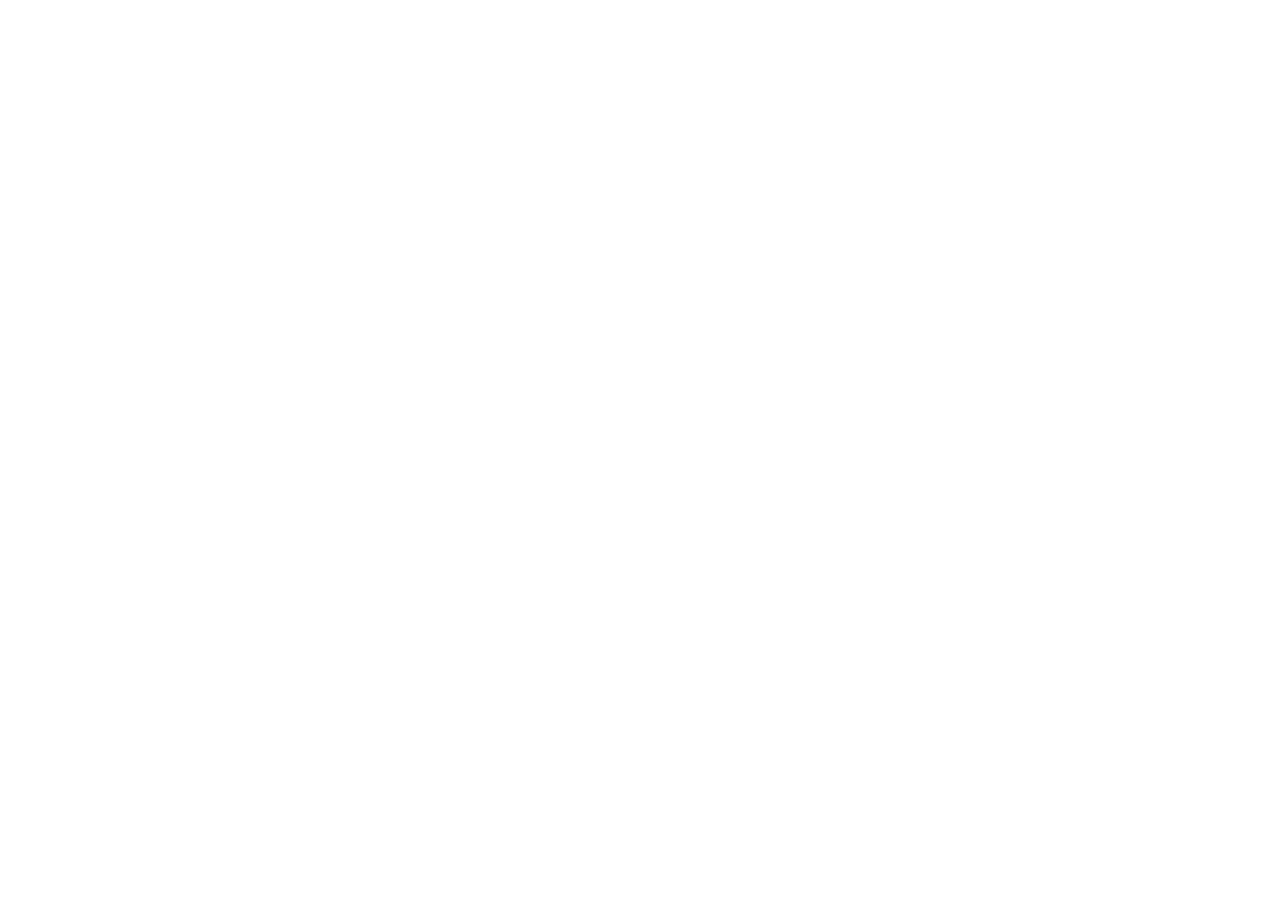
==== portfolio.html @ 737e8eab "Create portfolio.html" ====
<!DOCTYPE html>
<html lang="ru">
  <head>
    <meta charset="UTF-8" />
    <meta http-equiv="X-UA-Compatible" content="IE=edge" />
    <meta name="viewport" content="width=device-width, initial-scale=1.0" />
    <title>Document</title>
  </head>
  <body></body>
</html>
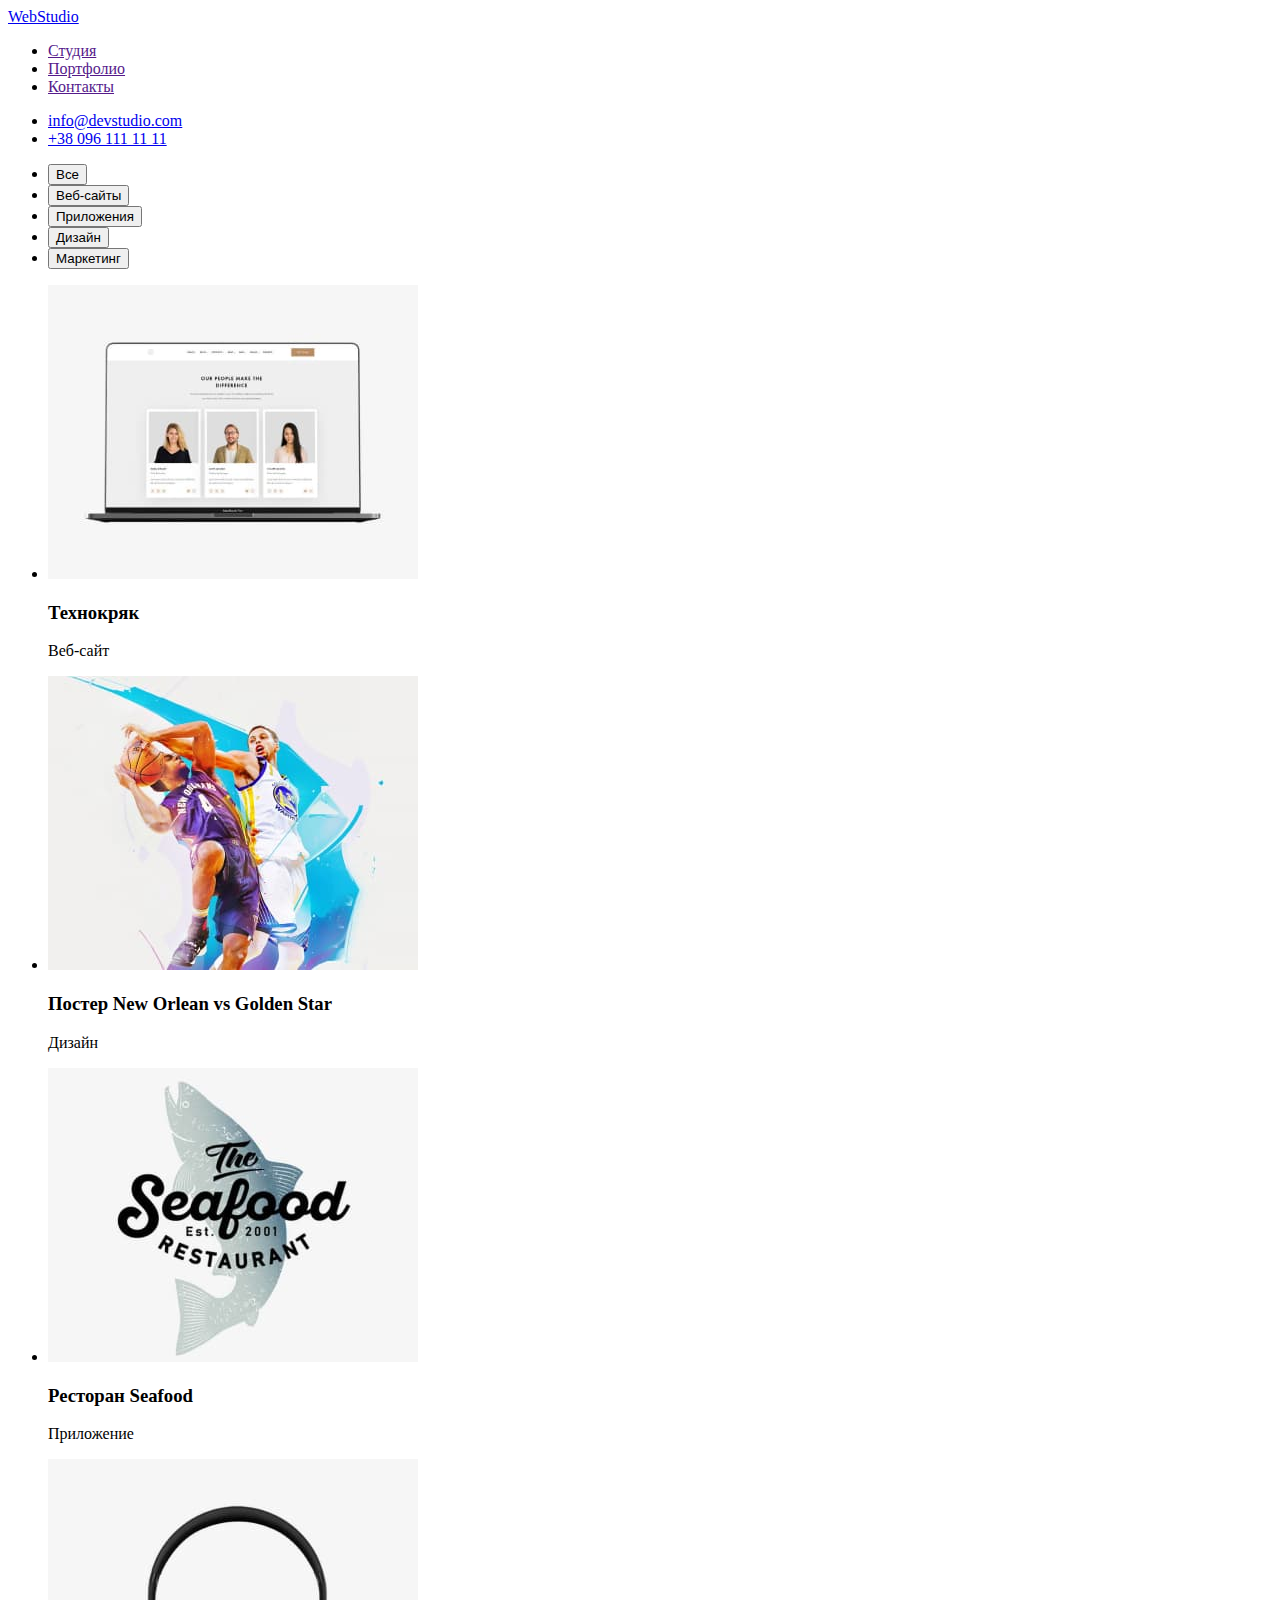
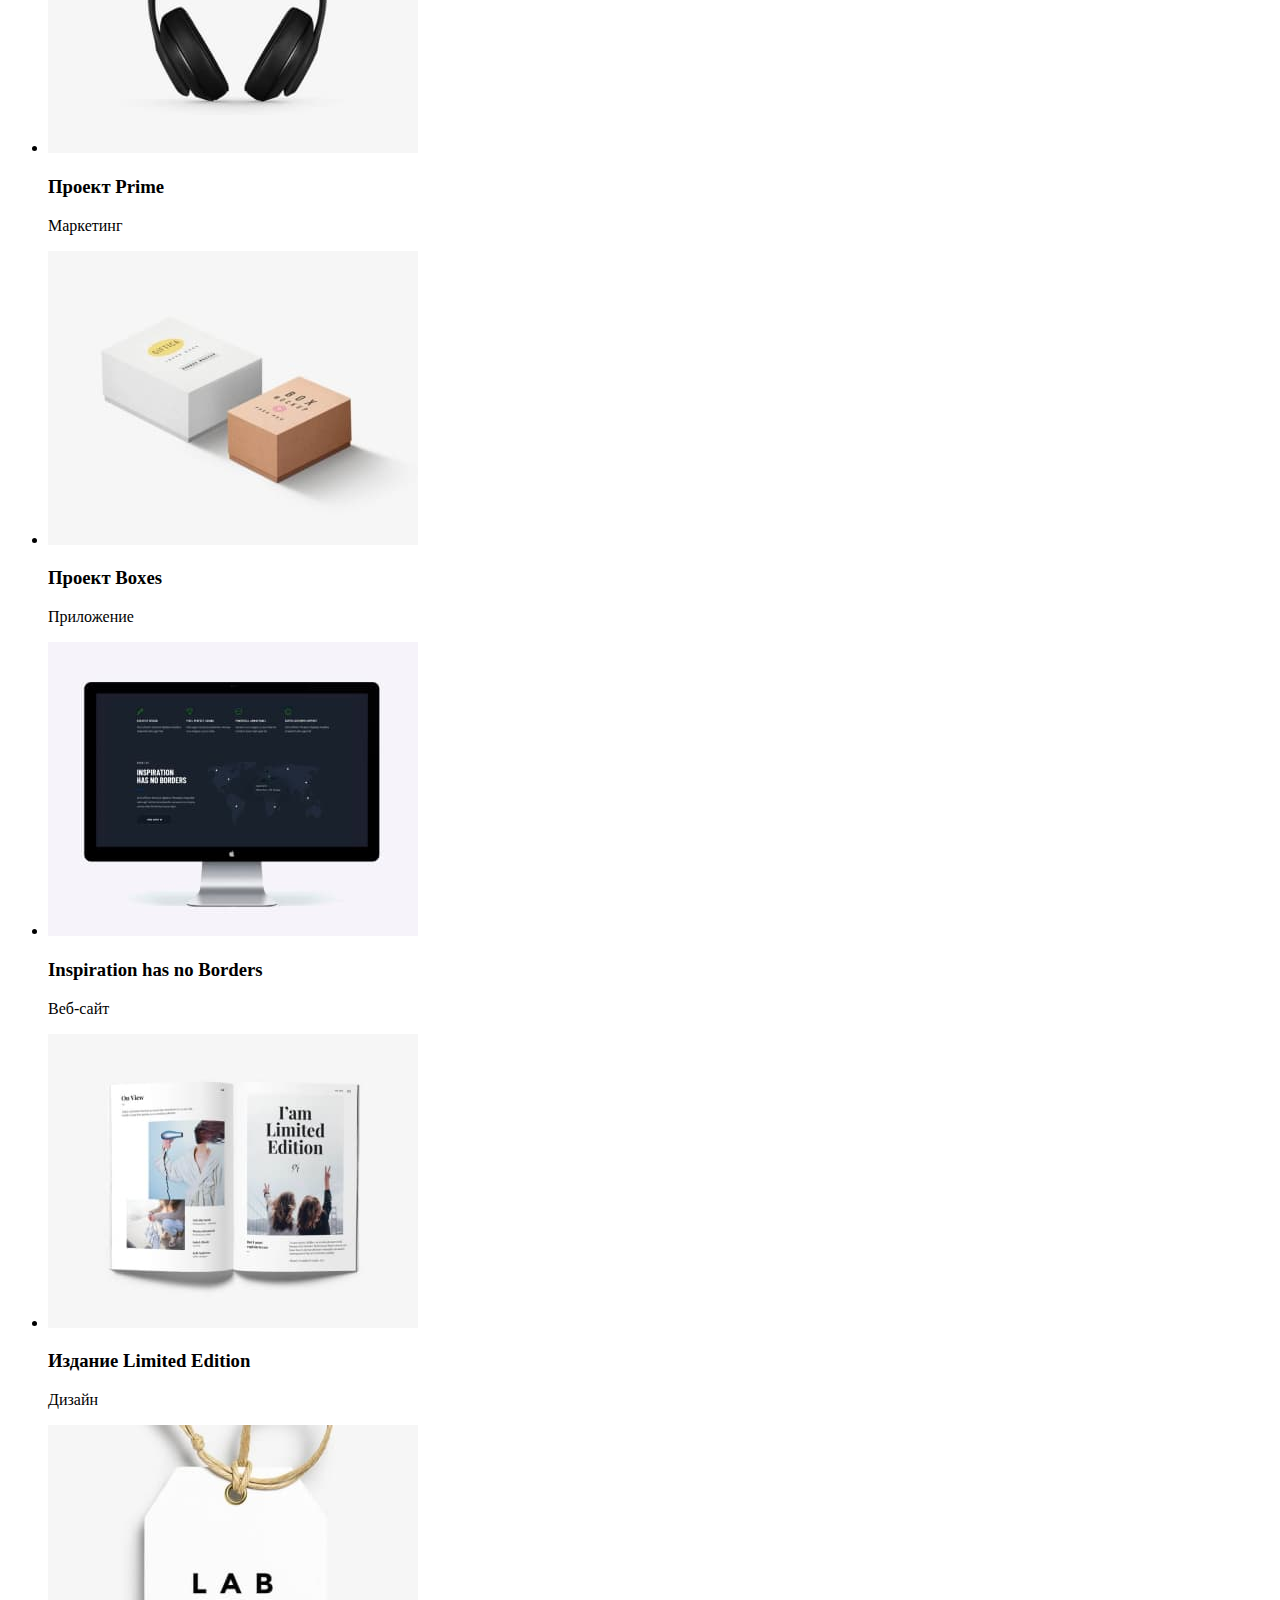
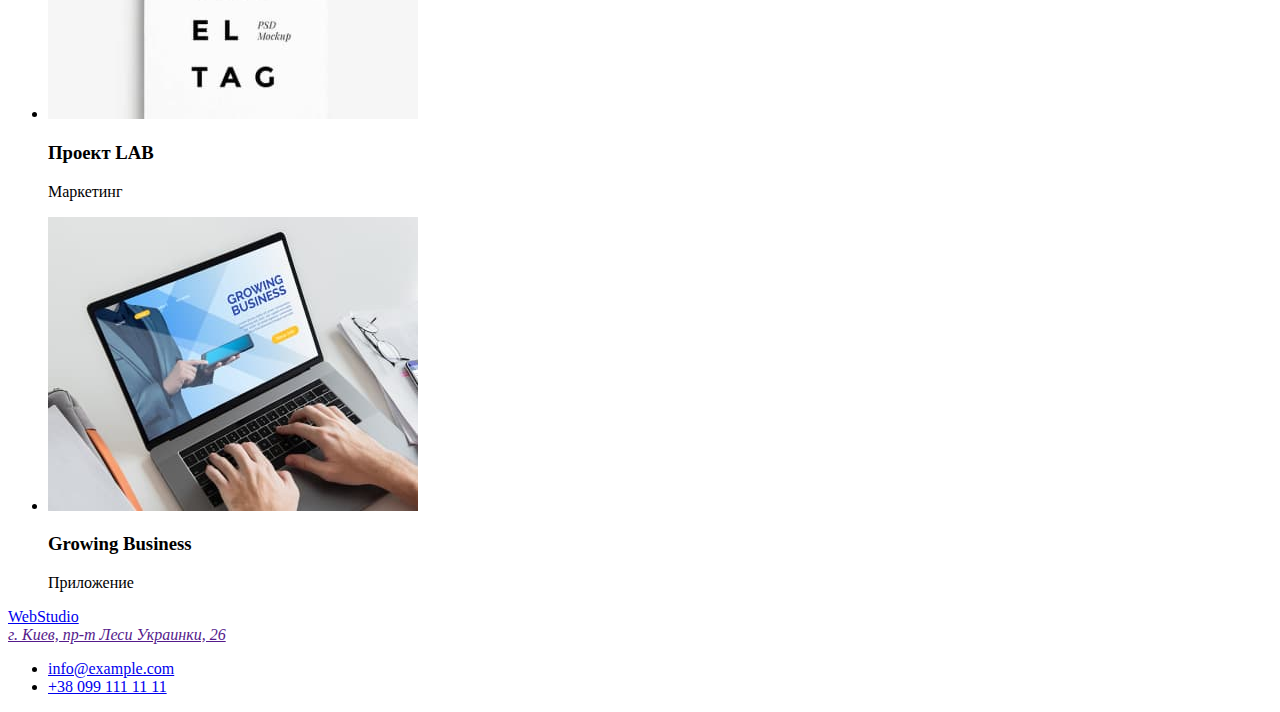
==== commit 799ef583: "full html portfolio" ====
--- a/portfolio.html
+++ b/portfolio.html
@@ -5,6 +5,150 @@
     <meta http-equiv="X-UA-Compatible" content="IE=edge" />
     <meta name="viewport" content="width=device-width, initial-scale=1.0" />
     <title>Document</title>
+    <link rel="stylesheet" href="./css/styles.css" />
   </head>
-  <body></body>
+  <body>
+    <header>
+      <nav>
+        <a href="/index.html"> WebStudio </a>
+        <ul>
+          <li><a href="">Студия</a></li>
+          <li><a href="">Портфолио</a></li>
+          <li><a href="">Контакты</a></li>
+        </ul>
+      </nav>
+      <ul>
+        <li><a href="mailto:info@devstudio.com">info@devstudio.com</a></li>
+        <li><a href="tel:+380961111111">+38 096 111 11 11</a></li>
+      </ul>
+    </header>
+    <main>
+      <h1 hidden>коллекция наших работ</h1>
+      <section>
+        <h2 hidden>выбор изкаталога</h2>
+        <ul>
+          <li><button type="button">Все</button></li>
+          <li><button type="button">Веб-сайты</button></li>
+          <li><button type="button">Приложения</button></li>
+          <li><button type="button">Дизайн</button></li>
+          <li><button type="button">Маркетинг</button></li>
+        </ul>
+      </section>
+      <section>
+        <h2 hidden>Портфолио</h2>
+        <ul>
+          <li>
+            <img
+              src="./images/technokriak.jpg"
+              alt="образец фото сотрудников"
+              width="370"
+              height="294"
+            />
+            <h3>Технокряк</h3>
+            <p>Веб-сайт</p>
+          </li>
+          <li>
+            <img
+              src="./images/poster.jpg"
+              alt="постер два баскетболиста"
+              width="370"
+              height="294"
+            />
+
+            <h3>Постер New Orlean vs Golden Star</h3>
+            <p>Дизайн</p>
+          </li>
+          <li>
+            <img
+              src="./images/restaurant.jpg"
+              alt="реклама ресторана"
+              width="370"
+              height="294"
+            />
+
+            <h3>Ресторан Seafood</h3>
+            <p>Приложение</p>
+          </li>
+          <li>
+            <img
+              src="./images/projectprime.jpg"
+              alt="наушики"
+              width="370"
+              height="294"
+            />
+            <h3>Проект Prime</h3>
+            <p>Маркетинг</p>
+          </li>
+          <li>
+            <img
+              src="./images/projectboxes.jpg"
+              alt="две коробки"
+              width="370"
+              height="294"
+            />
+
+            <h3>Проект Boxes</h3>
+            <p>Приложение</p>
+          </li>
+          <li>
+            <img
+              src="./images/inspiration.jpg"
+              alt="монитор с изображением"
+              width="370"
+              height="294"
+            />
+
+            <h3>Inspiration has no Borders</h3>
+            <p>Веб-сайт</p>
+          </li>
+          <li>
+            <img
+              src="./images/journal.jpg"
+              alt="открытый журнал"
+              width="370"
+              height="294"
+            />
+
+            <h3>Издание Limited Edition</h3>
+            <p>Дизайн</p>
+          </li>
+          <li>
+            <img
+              src="./images/projectlab.jpg"
+              alt="бирки бумажные"
+              width="370"
+              height="294"
+            />
+
+            <h3>Проект LAB</h3>
+            <p>Маркетинг</p>
+          </li>
+          <li>
+            <img
+              src="./images/growingbusiness.jpg"
+              alt="работа на лэптопе"
+              width="370"
+              height="294"
+            />
+            <h3>Growing Business</h3>
+            <p>Приложение</p>
+          </li>
+        </ul>
+      </section>
+    </main>
+    <footer>
+      <a href="/index.html">WebStudio</a>
+      <address>
+        <a href=""> г. Киев, пр-т Леси Украинки, 26</a>
+      </address>
+      <ul>
+        <li>
+          <a href="mailto:info@example.com">info@example.com</a>
+        </li>
+        <li>
+          <a href="tel:+380991111111">+38 099 111 11 11</a>
+        </li>
+      </ul>
+    </footer>
+  </body>
 </html>
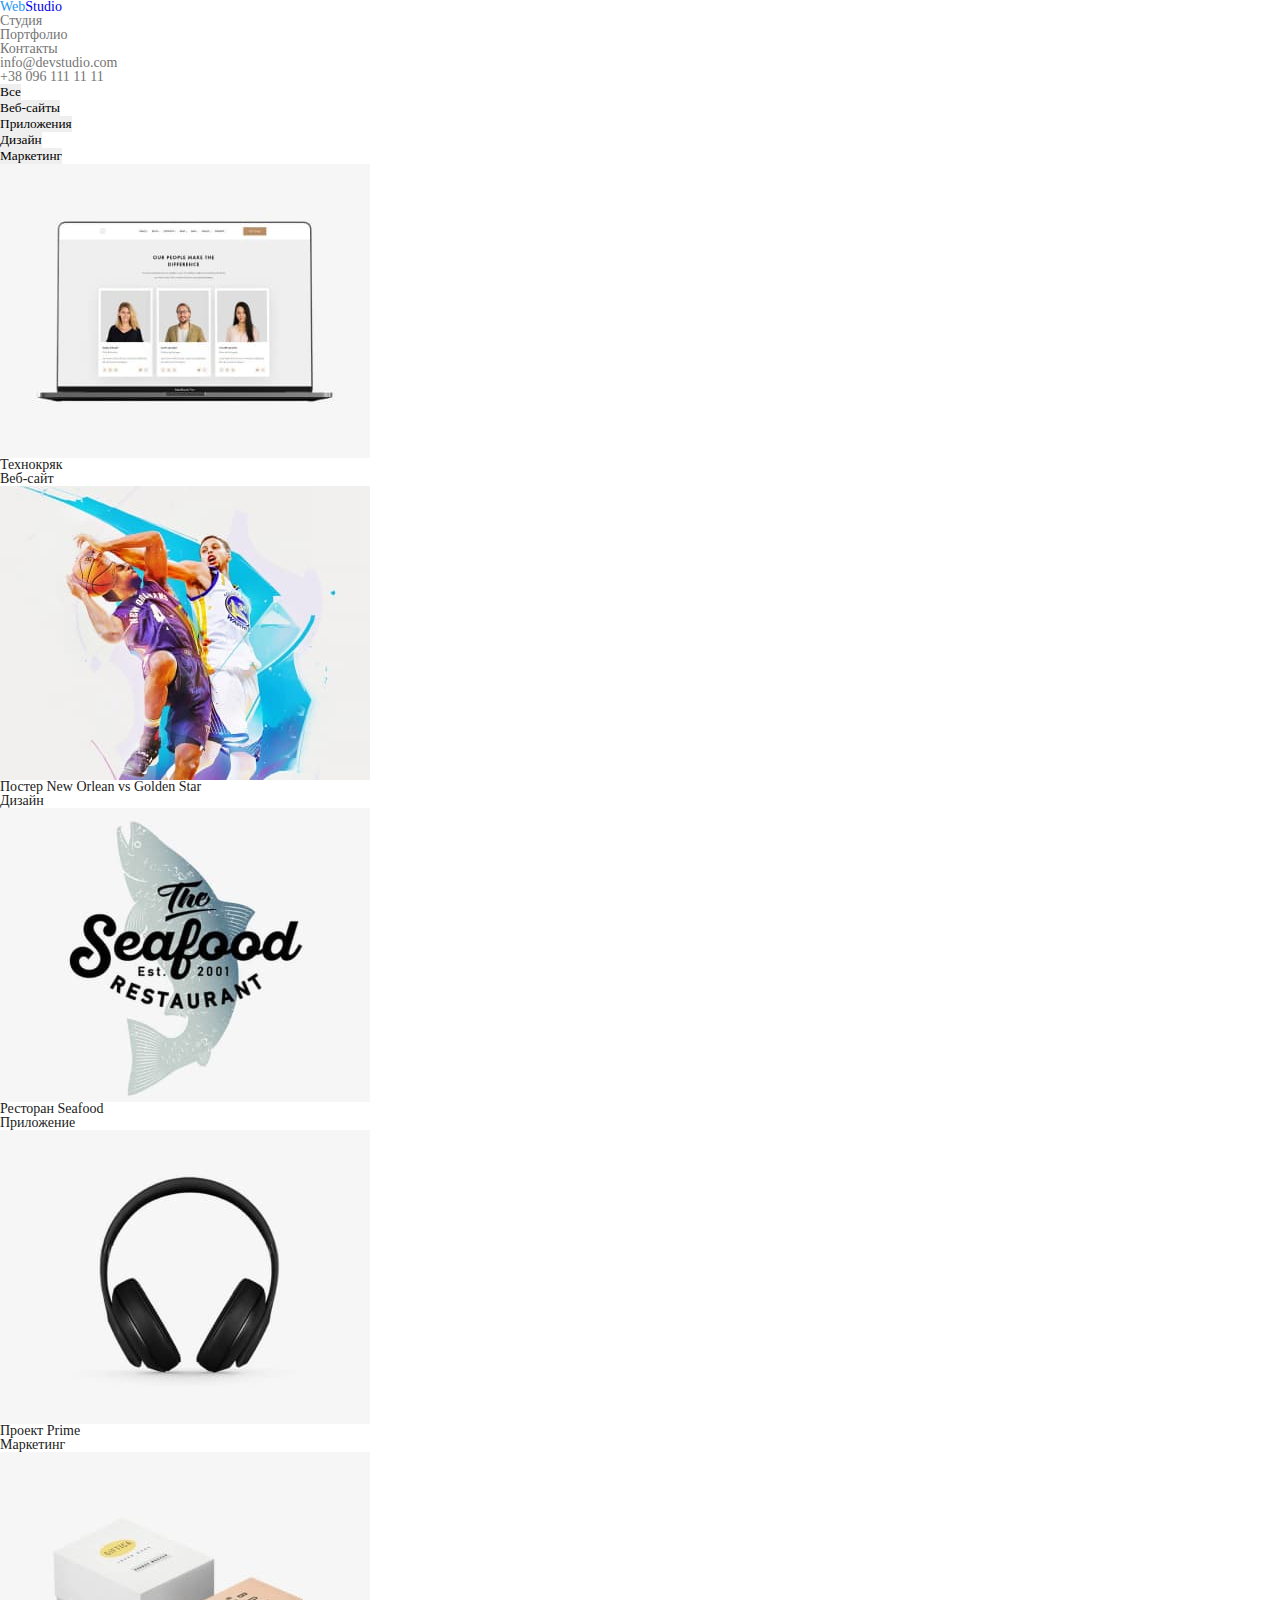
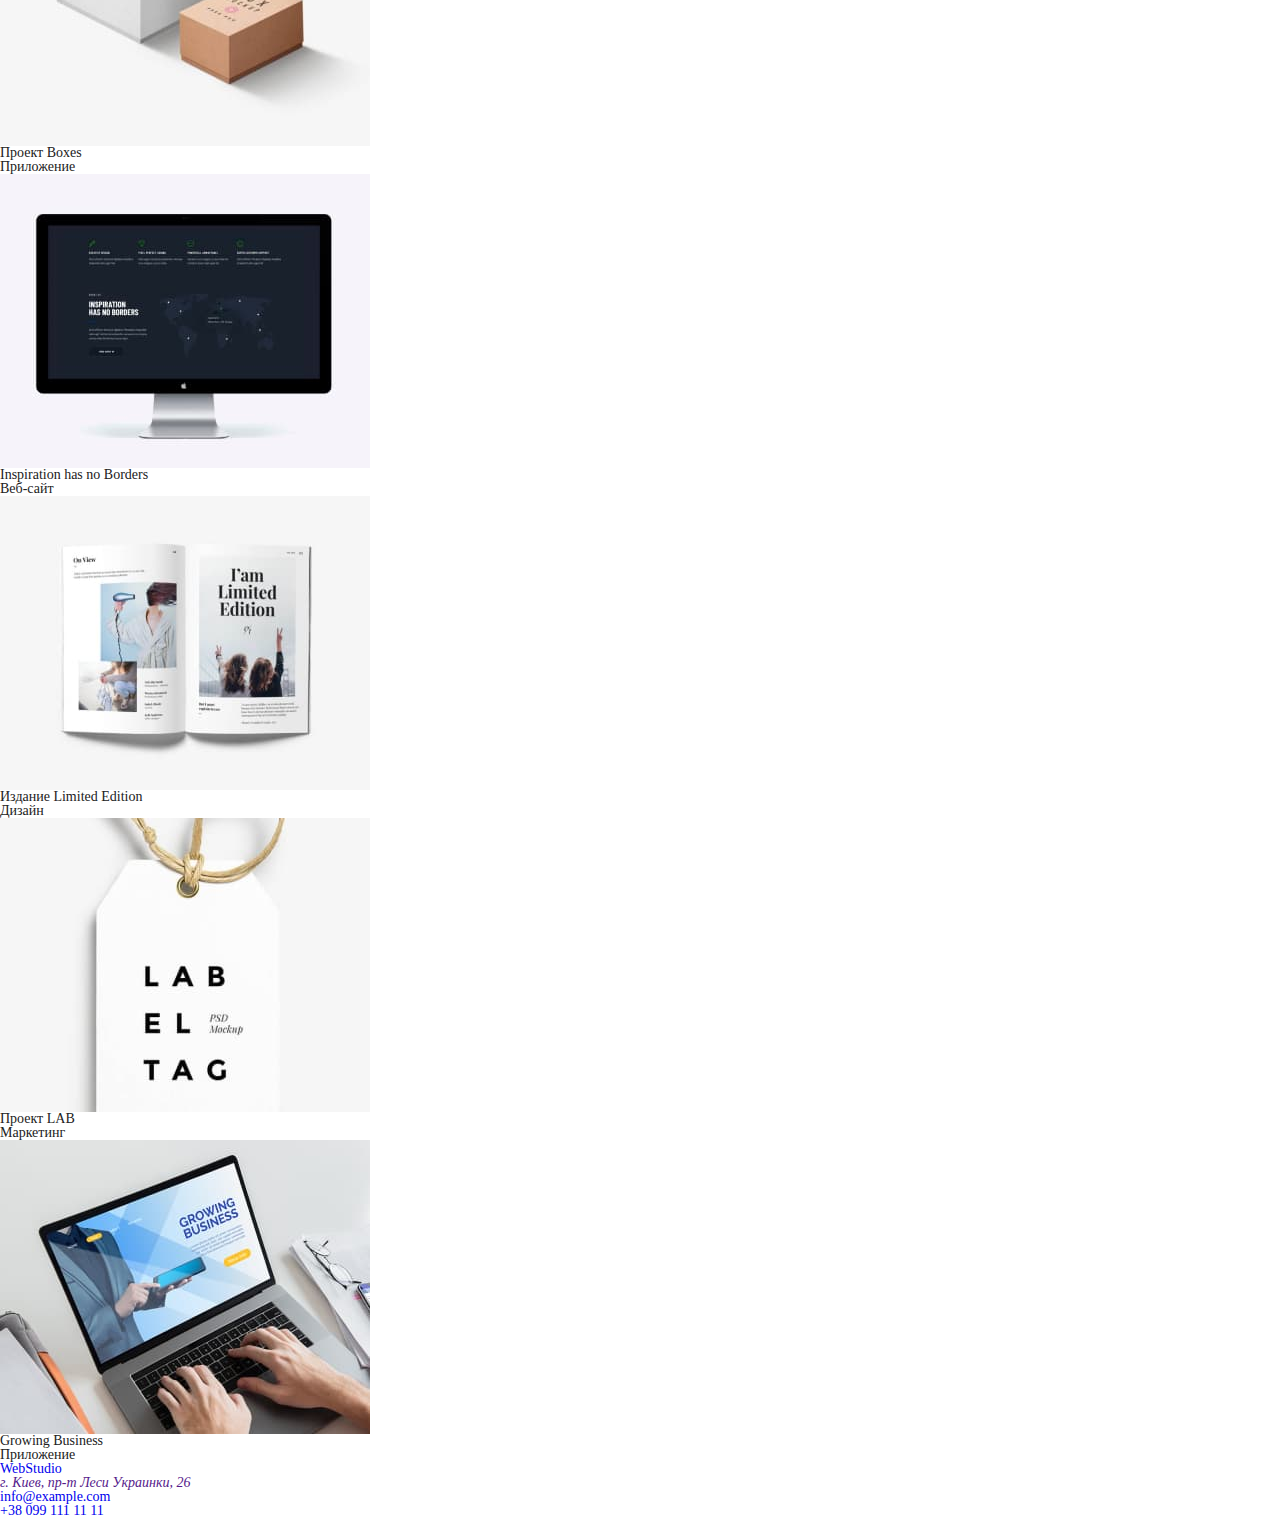
==== commit 1eff5b78: "start-css" ====
--- a/portfolio.html
+++ b/portfolio.html
@@ -10,32 +10,31 @@
   <body>
     <header>
       <nav>
-        <a href="/index.html"> WebStudio </a>
-        <ul>
-          <li><a href="">Студия</a></li>
-          <li><a href="">Портфолио</a></li>
-          <li><a href="">Контакты</a></li>
+        <a class="logo style" href="/index.html"
+          ><span class="logo-web">Web</span>Studio</a
+        >
+        <ul class="site-nav list">
+          <li><a class="link" href="./index.html">Студия</a></li>
+          <li><a class="link" href="">Портфолио</a></li>
+          <li><a class="link" href="">Контакты</a></li>
         </ul>
       </nav>
-      <ul>
-        <li><a href="mailto:info@devstudio.com">info@devstudio.com</a></li>
-        <li><a href="tel:+380961111111">+38 096 111 11 11</a></li>
+      <ul class="address list">
+        <li><a class="add-list" href="mailto:info@devstudio.com">info@devstudio.com</a></li>
+        <li><a class="add-list" href="tel:+380961111111">+38 096 111 11 11</a></li>
       </ul>
     </header>
     <main>
       <h1 hidden>коллекция наших работ</h1>
-      <section>
-        <h2 hidden>выбор изкаталога</h2>
-        <ul>
+      
+        <h2 hidden>Портфолио</h2>
+         <ul>
           <li><button type="button">Все</button></li>
           <li><button type="button">Веб-сайты</button></li>
           <li><button type="button">Приложения</button></li>
           <li><button type="button">Дизайн</button></li>
           <li><button type="button">Маркетинг</button></li>
         </ul>
-      </section>
-      <section>
-        <h2 hidden>Портфолио</h2>
         <ul>
           <li>
             <img
--- a/css/styles.css
+++ b/css/styles.css
@@ -0,0 +1,125 @@
+:root {
+  --primary-text-color: #212121;
+  --title-text-color: #212121;
+  --accent-color: #2196f3;
+  --paragraph-text-color: #757575;
+}
+* {
+  padding: 0;
+  margin: 0;
+  border: 0;
+}
+*,
+*::before,
+*::after {
+  -moz-box-sizing: border-box;
+  -webkit-box-sizing: border-box;
+}
+:focus,
+:active {
+  outline: none;
+}
+a:focus,
+a:active {
+  outline: none;
+}
+
+nav,
+footer,
+headeraside {
+  display: block;
+}
+html,
+body {
+  height: 100%;
+  width: 100%;
+  font-size: 100%;
+  line-height: 1;
+  font-size: 14px;
+  -ms-text-size-adjust: 100%;
+  -moz-text-size-adjust: 100%;
+  -webkit-text-size-adjust: 100%;
+}
+input,
+button,
+textarea {
+  font-family: inherit;
+}
+input::-ms-clear {
+  display: none;
+}
+button {
+  cursor: pointer;
+}
+button::-moz-focus-inner {
+  pad: 0;
+  border: 0;
+}
+a,
+a:visited {
+  text-decoration: none;
+}
+a:hover {
+  text-decoration: none;
+}
+ul li {
+  list-style: none;
+}
+img {
+  vertical-align: top;
+}
+h1,
+h2,
+h3,
+h4,
+h5,
+h6 {
+  font-size: inherit;
+  font-weight: 400;
+}
+body {
+  background-color: #ffffff;
+  color: #212121;
+}
+.list {
+  list-style: none;
+}
+/*як скинути налаштування посилань за замовчуванням?*/
+.logo style {
+  font-style: none;
+}
+/*осн колір фону #FFFFFF;*/
+/*вторинний колір фону #F5F4FA;*/
+/* осн колір тексту #212121; 
+*/
+/* колір фокус #2196F3;*/
+/*хіро заголовок  #FFFFFF;
+*/
+/*заголовки секцій  #212121;
+*/
+/* абзаци текст #757575;
+ */
+
+.logo .logo-web {
+  color: var(--accent-color);
+}
+.site-nav .link {
+  color: var(--paragraph-text-color);
+}
+.address .add-list {
+  color: var(--paragraph-text-color);
+}
+.site-nav .link:hover,
+.site-nav .link:focus {
+  color: var(--accent-color);
+}
+.address .add-list:hover,
+.address .add-list:focus {
+  color: var(--accent-color);
+}
+.section-title {
+  color: var(--primary-text-color);
+}
+.btn {
+  color: var(--accent-color);
+}
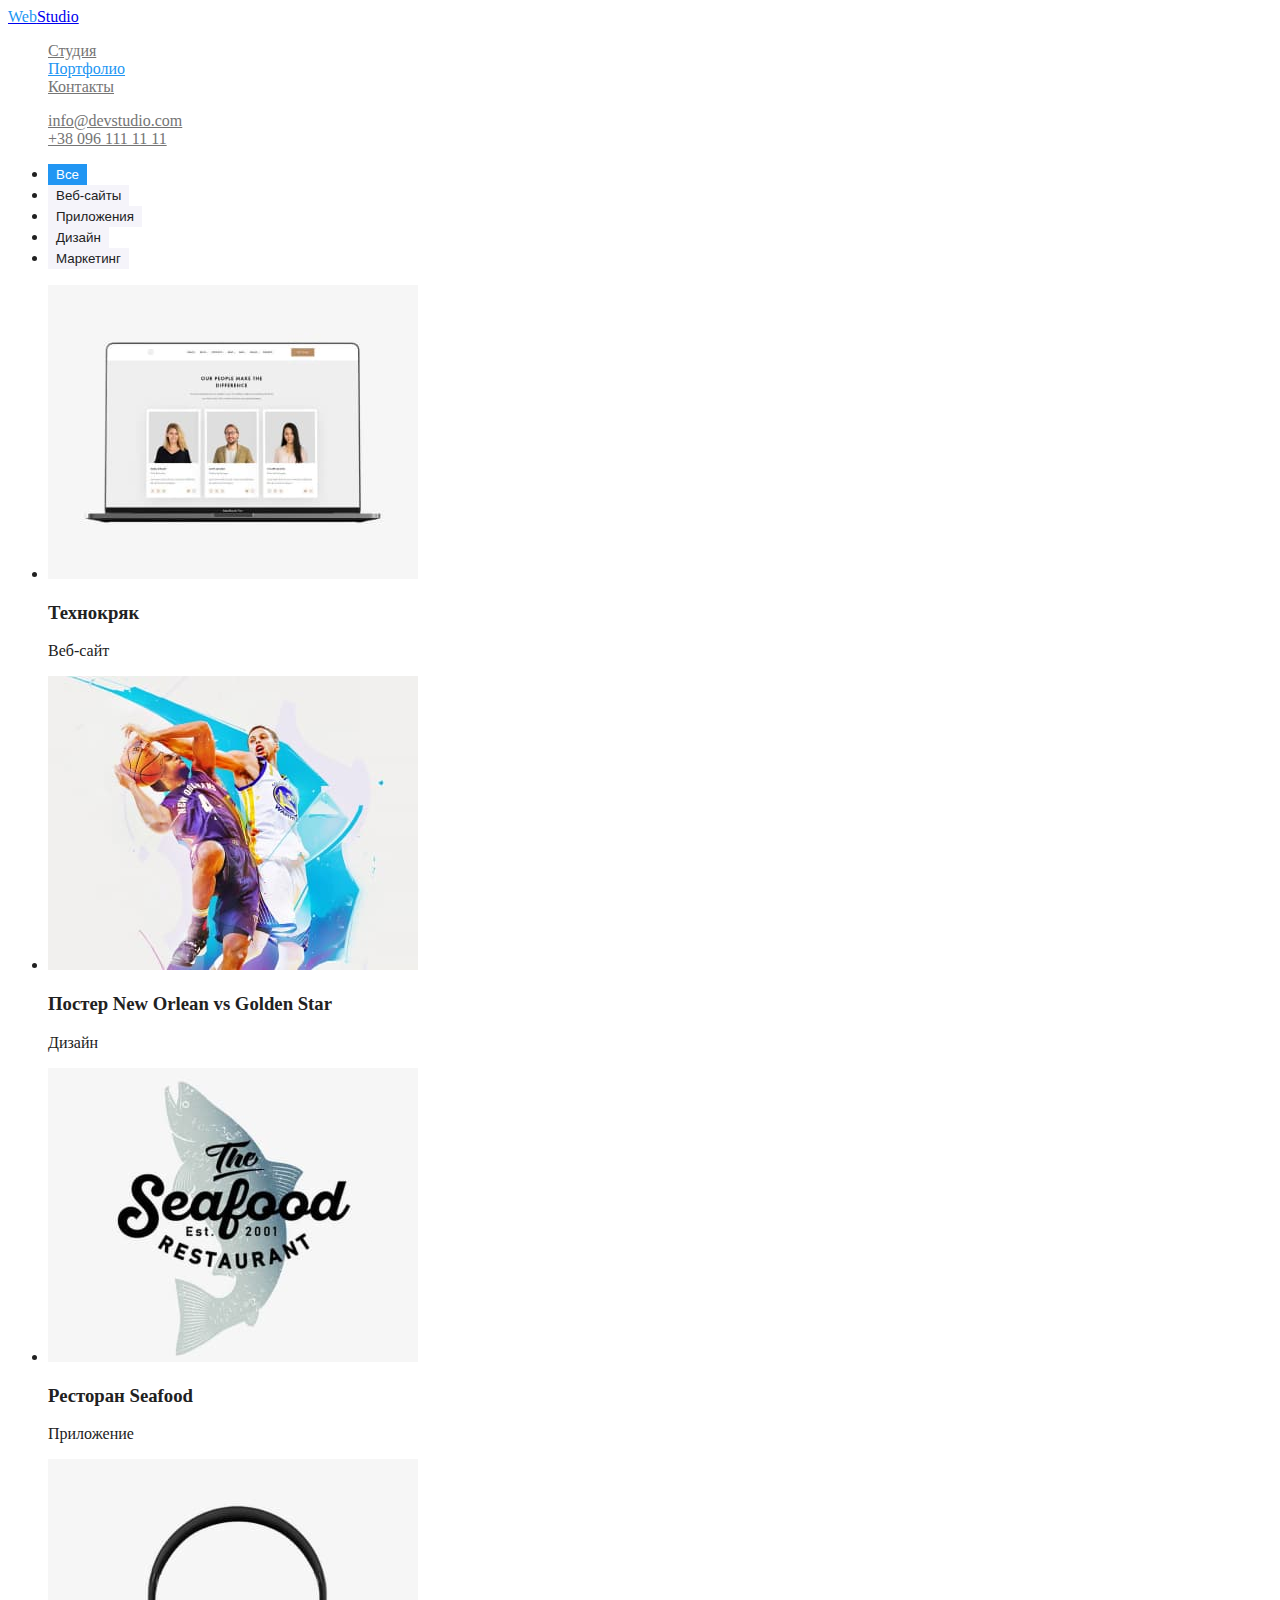
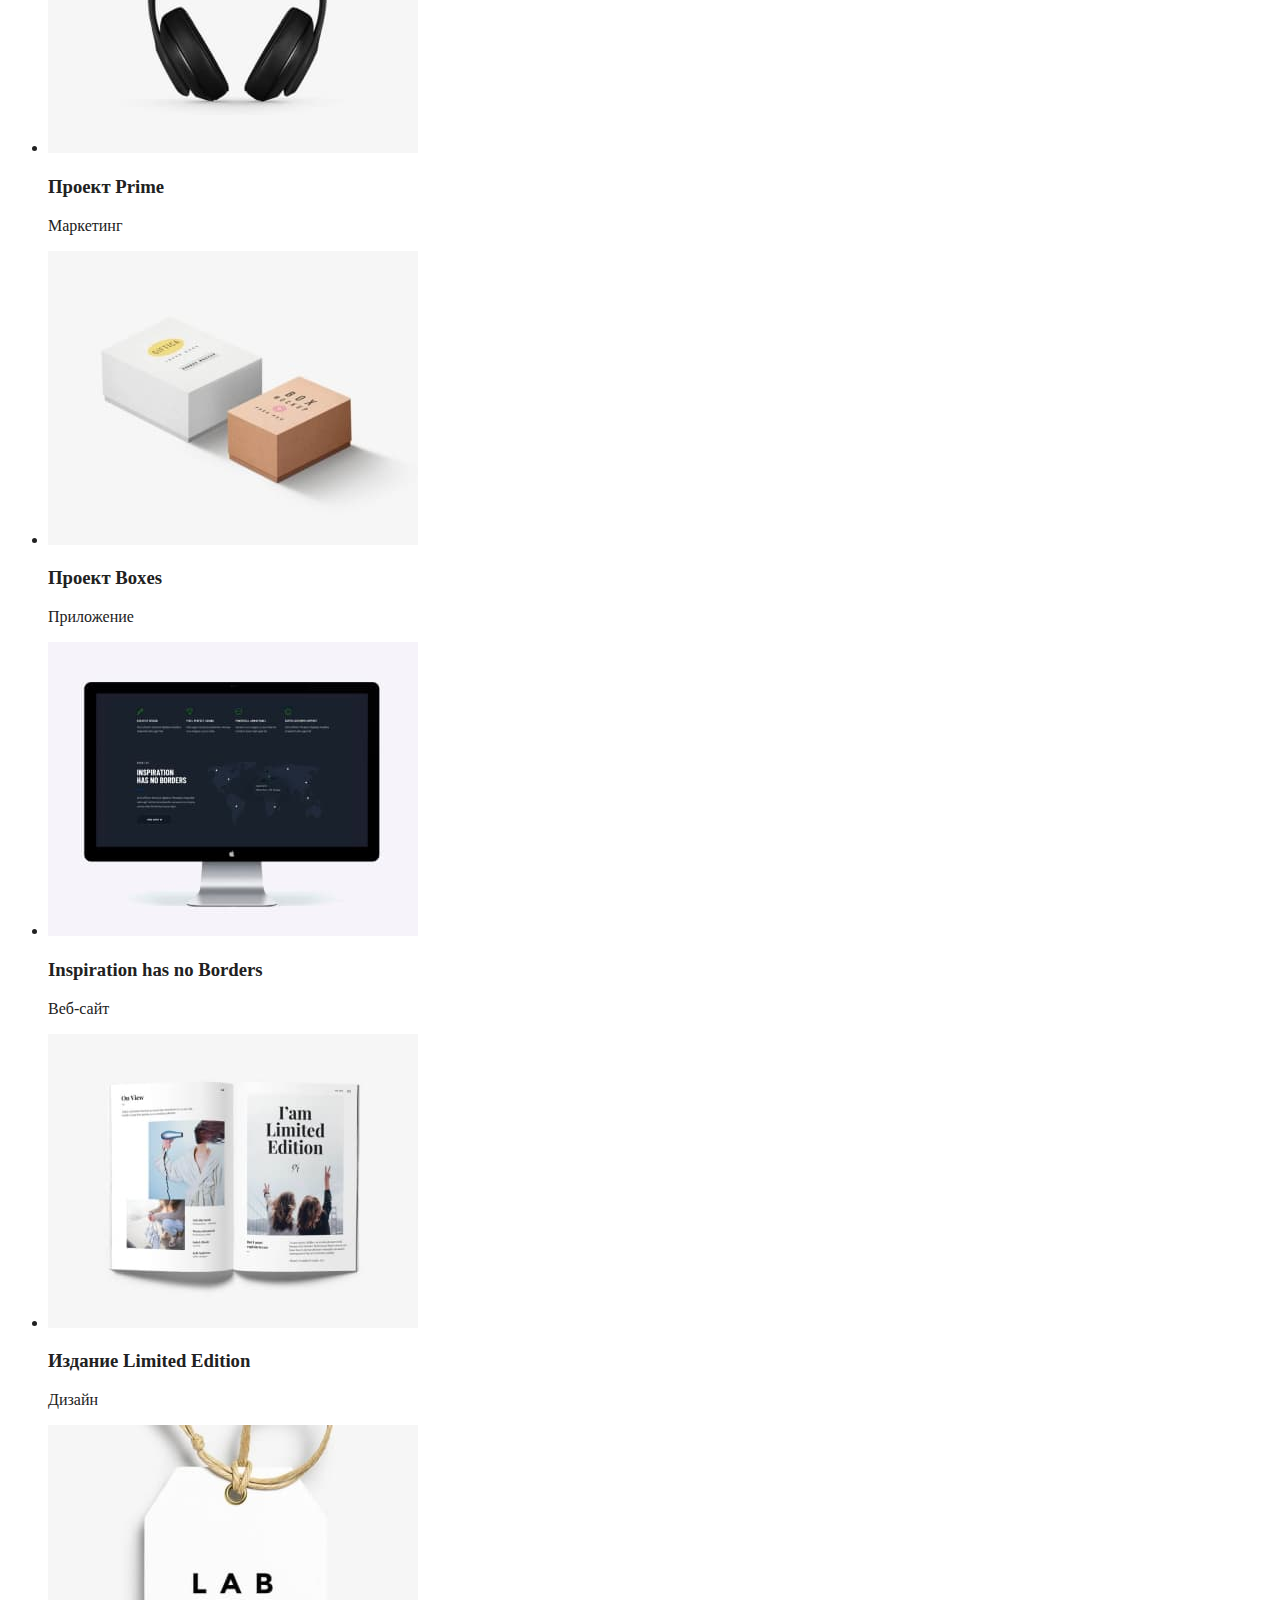
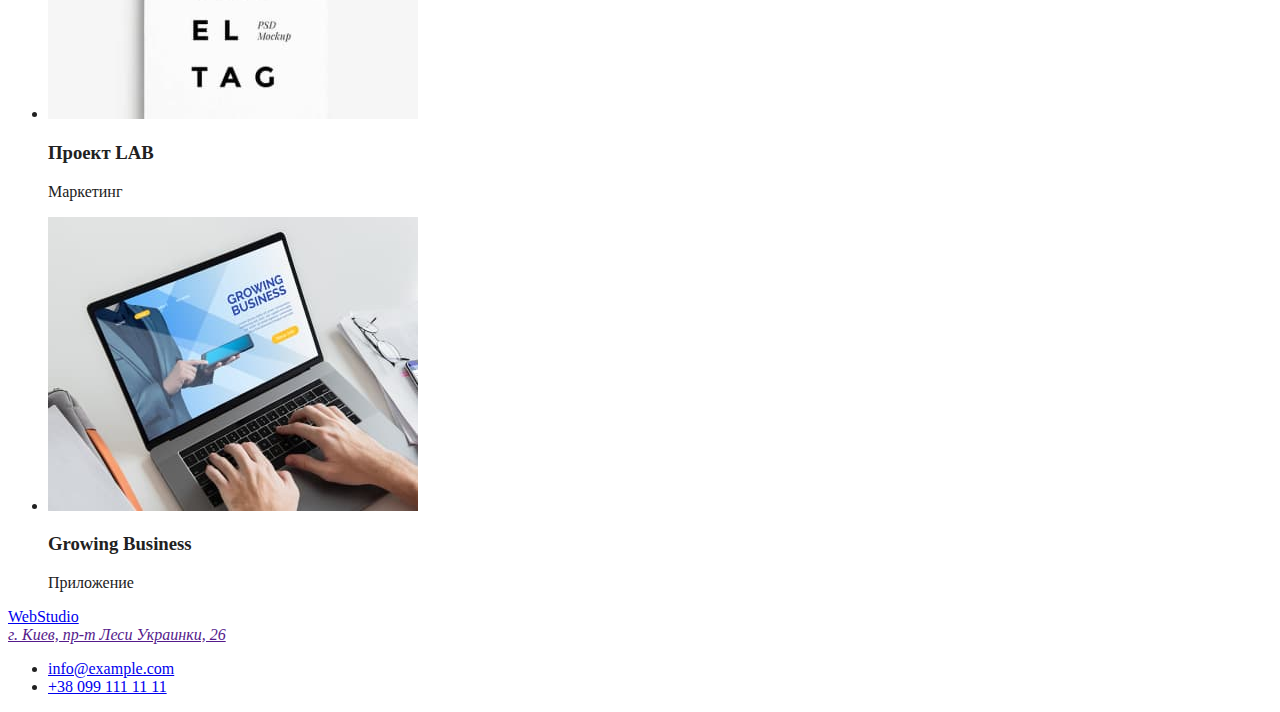
==== commit 478fde15: "buttons css" ====
--- a/portfolio.html
+++ b/portfolio.html
@@ -15,7 +15,7 @@
         >
         <ul class="site-nav list">
           <li><a class="link" href="./index.html">Студия</a></li>
-          <li><a class="link" href="">Портфолио</a></li>
+          <li><a class="link current" href="">Портфолио</a></li>
           <li><a class="link" href="">Контакты</a></li>
         </ul>
       </nav>
@@ -29,11 +29,11 @@
       
         <h2 hidden>Портфолио</h2>
          <ul>
-          <li><button type="button">Все</button></li>
-          <li><button type="button">Веб-сайты</button></li>
-          <li><button type="button">Приложения</button></li>
-          <li><button type="button">Дизайн</button></li>
-          <li><button type="button">Маркетинг</button></li>
+          <li><button class="button primery" type="button">Все</button></li>
+          <li><button class="button secondary" type="button">Веб-сайты</button></li>
+          <li><button class="button secondary" type="button">Приложения</button></li>
+          <li><button class="button secondary" type="button">Дизайн</button></li>
+          <li><button class="button secondary" type="button">Маркетинг</button></li>
         </ul>
         <ul>
           <li>
--- a/css/styles.css
+++ b/css/styles.css
@@ -3,88 +3,17 @@
   --title-text-color: #212121;
   --accent-color: #2196f3;
   --paragraph-text-color: #757575;
-}
-* {
-  padding: 0;
-  margin: 0;
-  border: 0;
-}
-*,
-*::before,
-*::after {
-  -moz-box-sizing: border-box;
-  -webkit-box-sizing: border-box;
-}
-:focus,
-:active {
-  outline: none;
-}
-a:focus,
-a:active {
-  outline: none;
+  --primery-bg-color: #ffffff;
 }
 
-nav,
-footer,
-headeraside {
-  display: block;
-}
-html,
-body {
-  height: 100%;
-  width: 100%;
-  font-size: 100%;
-  line-height: 1;
-  font-size: 14px;
-  -ms-text-size-adjust: 100%;
-  -moz-text-size-adjust: 100%;
-  -webkit-text-size-adjust: 100%;
-}
-input,
-button,
-textarea {
-  font-family: inherit;
-}
-input::-ms-clear {
-  display: none;
-}
-button {
-  cursor: pointer;
-}
-button::-moz-focus-inner {
-  pad: 0;
-  border: 0;
-}
-a,
-a:visited {
-  text-decoration: none;
-}
-a:hover {
-  text-decoration: none;
-}
-ul li {
-  list-style: none;
-}
-img {
-  vertical-align: top;
-}
-h1,
-h2,
-h3,
-h4,
-h5,
-h6 {
-  font-size: inherit;
-  font-weight: 400;
-}
 body {
   background-color: #ffffff;
   color: #212121;
 }
+
 .list {
   list-style: none;
 }
-/*як скинути налаштування посилань за замовчуванням?*/
 .logo style {
   font-style: none;
 }
@@ -106,6 +35,9 @@
 .site-nav .link {
   color: var(--paragraph-text-color);
 }
+.site-nav .link.current {
+  color: var(--accent-color);
+}
 .address .add-list {
   color: var(--paragraph-text-color);
 }
@@ -120,6 +52,27 @@
 .section-title {
   color: var(--primary-text-color);
 }
+
+/* body */
+/* header*/
+/*section hero*/
+
+/*портфоліо кнопки*/
 .btn {
-  color: var(--accent-color);
+  color: var(--primery-bg-color);
+  background-color: var(--accent-color);
+  font-size: 16px;
+  display: flex;
+  border-color: transparent;
 }
+
+.button.primery {
+  color: var(--primery-bg-color);
+  background-color: var(--accent-color);
+  border-color: transparent;
+}
+.button.secondary {
+  color: var(--title-text-color);
+  background-color: #f5f4fa;
+  border-color: transparent;
+}
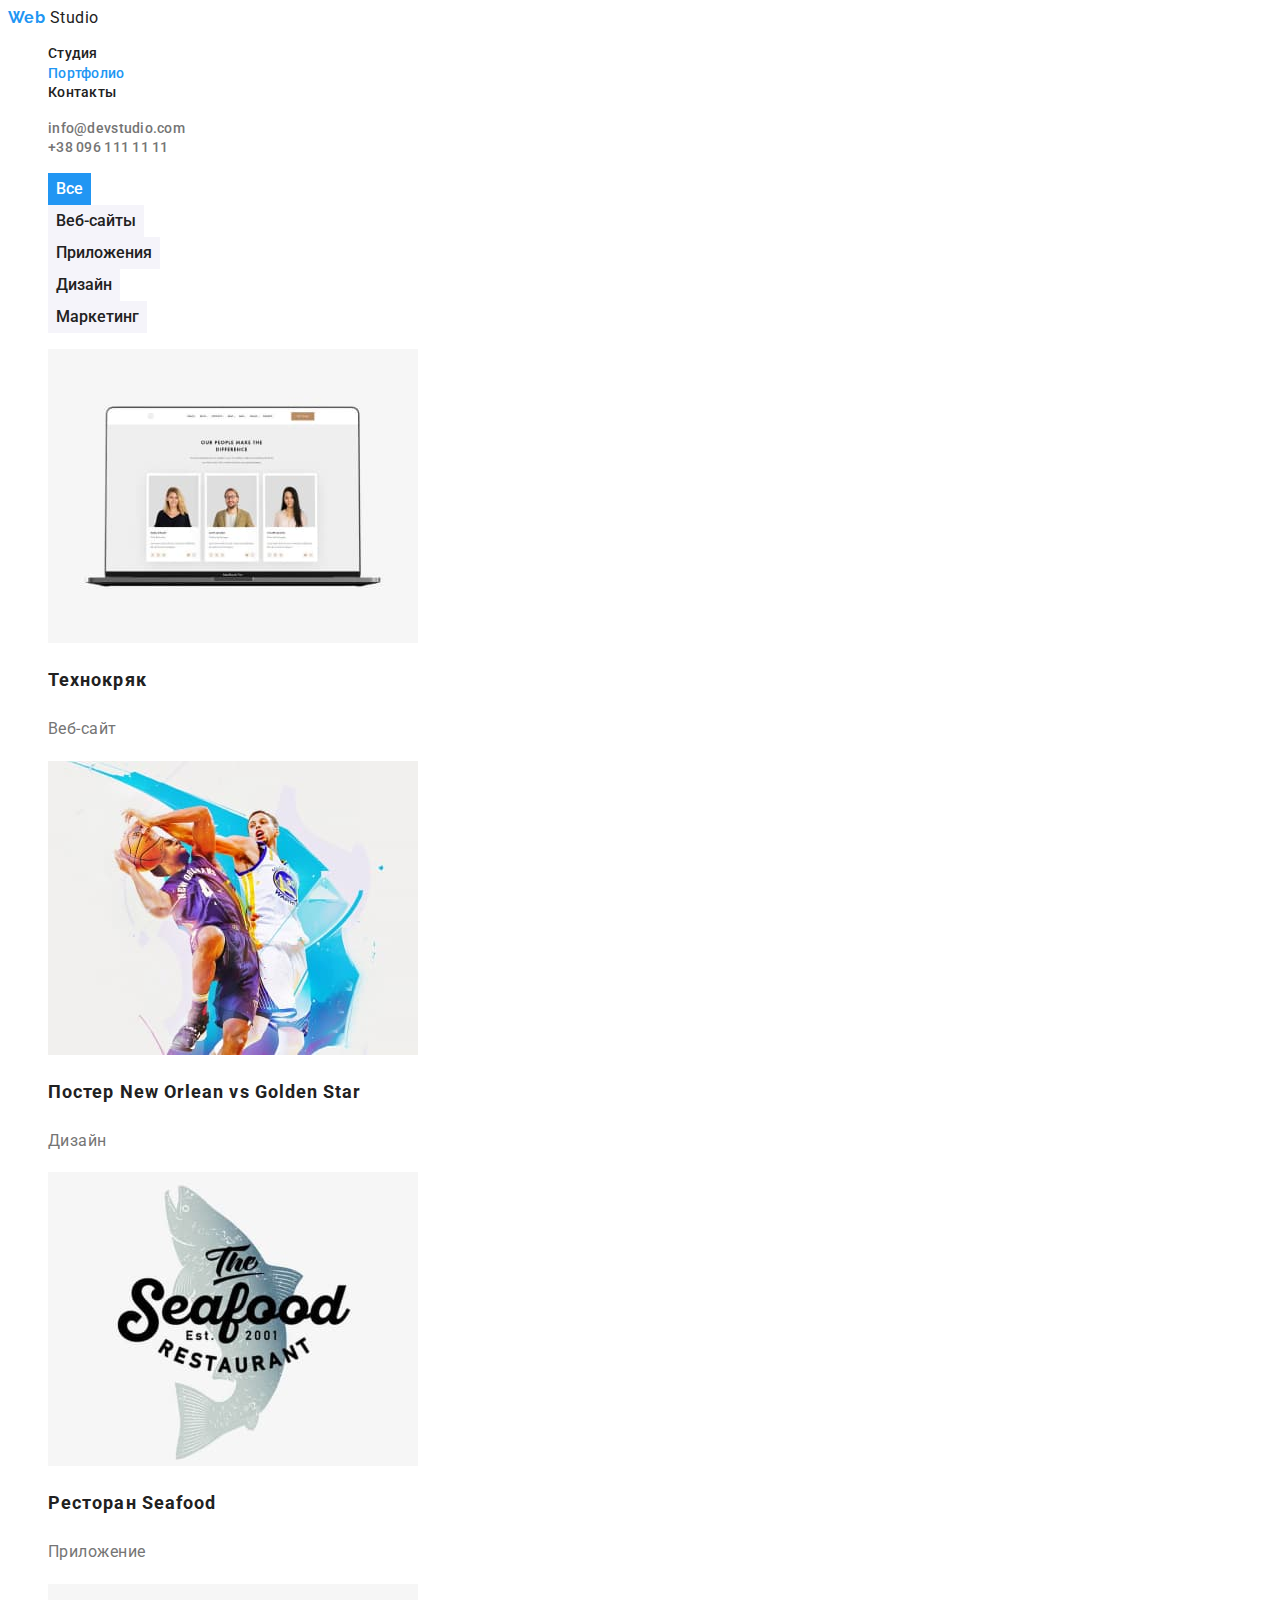
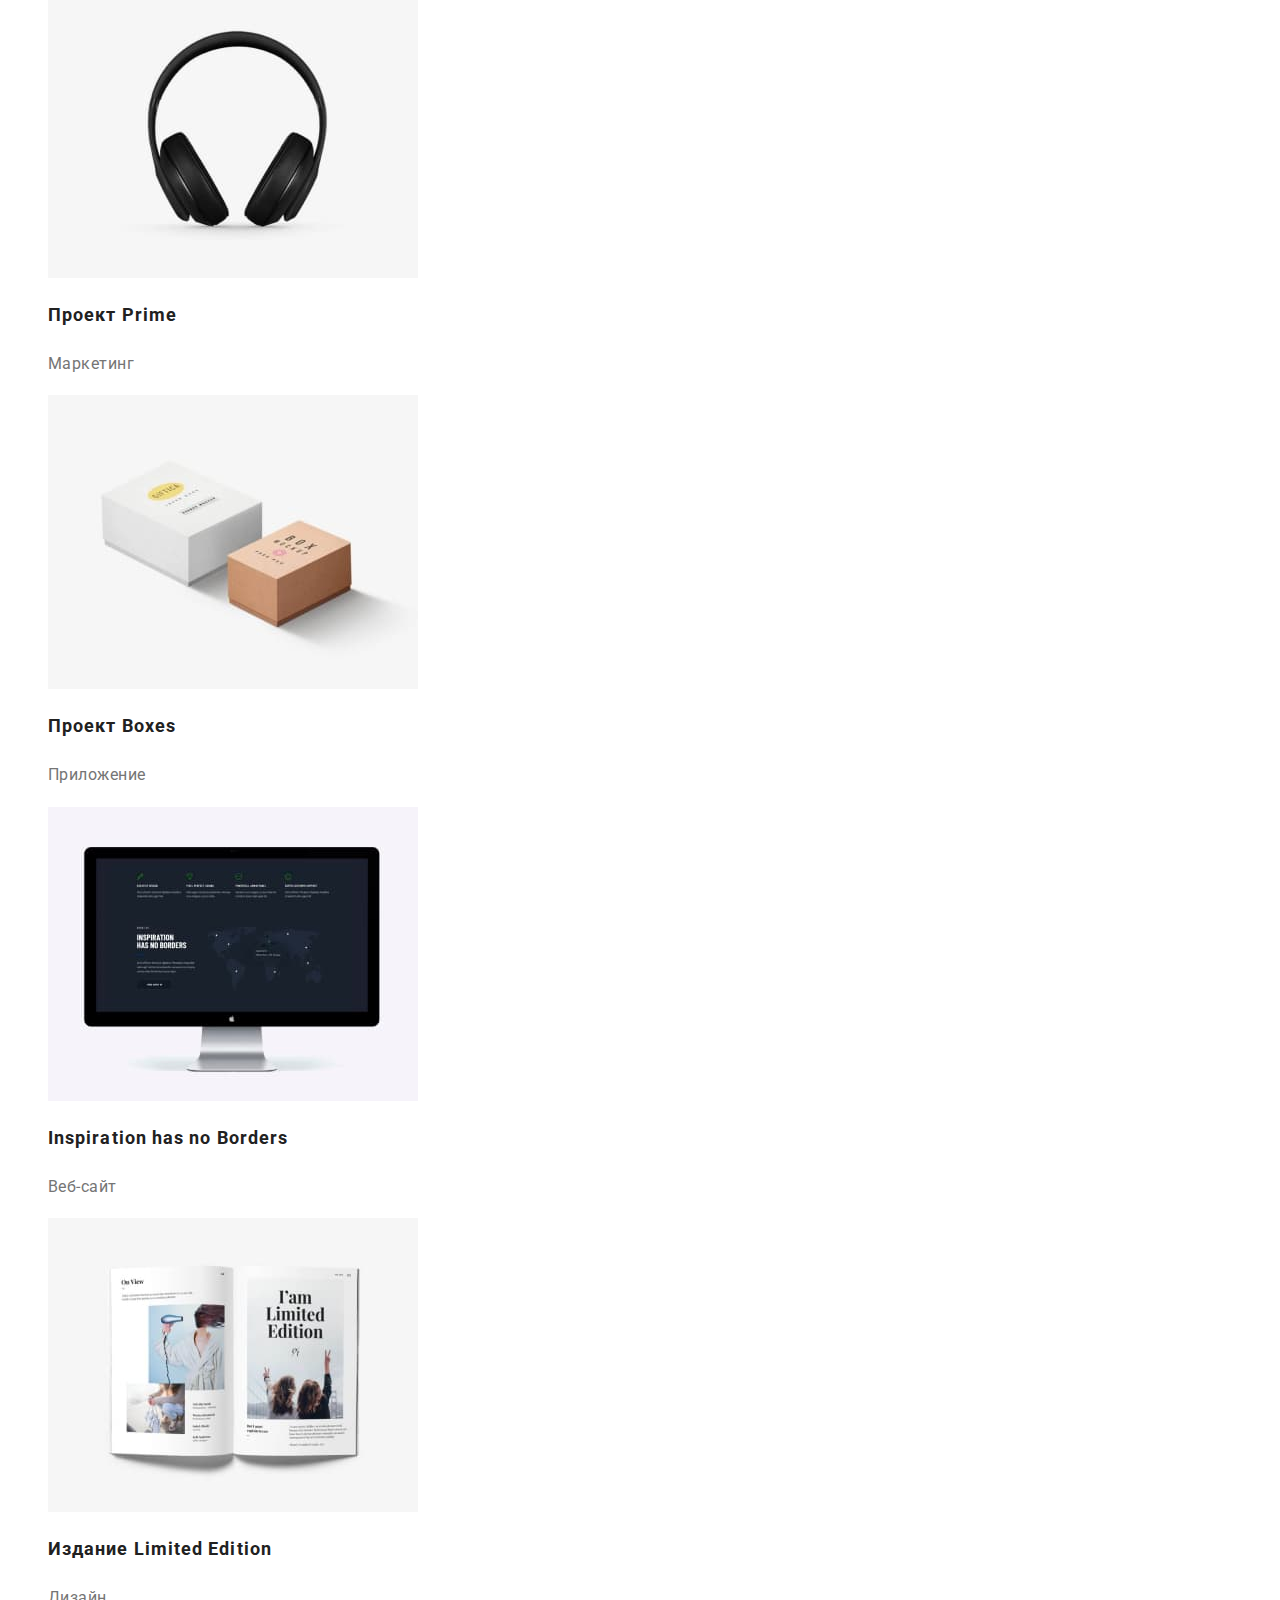
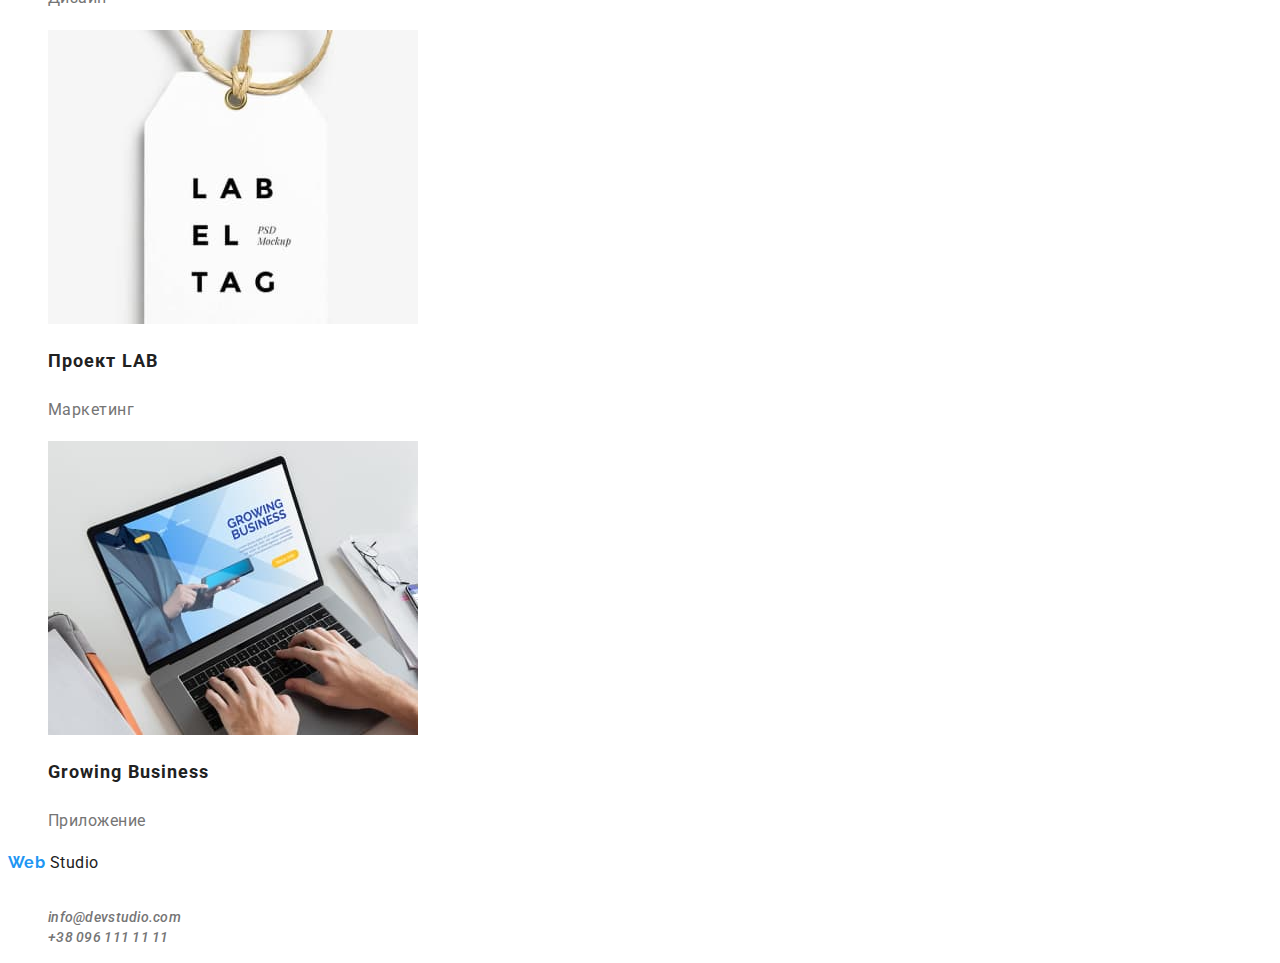
==== commit 03ef9de8: "finished hw-2" ====
--- a/portfolio.html
+++ b/portfolio.html
@@ -5,149 +5,178 @@
     <meta http-equiv="X-UA-Compatible" content="IE=edge" />
     <meta name="viewport" content="width=device-width, initial-scale=1.0" />
     <title>Document</title>
+    <link rel="preconnect" href="https://fonts.googleapis.com" />
+    <link rel="preconnect" href="https://fonts.gstatic.com" crossorigin />
+    <link
+      href="https://fonts.googleapis.com/css2?family=Raleway:wght@700&family=Roboto:wght@400;500;700;900&display=swap"
+      rel="stylesheet"
+    />
     <link rel="stylesheet" href="./css/styles.css" />
   </head>
   <body>
     <header>
       <nav>
-        <a class="logo style" href="/index.html"
-          ><span class="logo-web">Web</span>Studio</a
+        <a class="logo style link" href="/index.html">
+          <span class="logo-web">Web</span>
+          Studio</a
         >
         <ul class="site-nav list">
           <li><a class="link" href="./index.html">Студия</a></li>
-          <li><a class="link current" href="">Портфолио</a></li>
+          <li>
+            <a class="link current" href="./portfolio.html">Портфолио</a>
+          </li>
           <li><a class="link" href="">Контакты</a></li>
         </ul>
       </nav>
       <ul class="address list">
-        <li><a class="add-list" href="mailto:info@devstudio.com">info@devstudio.com</a></li>
-        <li><a class="add-list" href="tel:+380961111111">+38 096 111 11 11</a></li>
+        <li>
+          <a class="add-list" href="mailto:info@devstudio.com"
+            >info@devstudio.com</a
+          >
+        </li>
+        <li>
+          <a class="add-list" href="tel:+380961111111">+38 096 111 11 11</a>
+        </li>
       </ul>
     </header>
     <main>
       <h1 hidden>коллекция наших работ</h1>
-      
-        <h2 hidden>Портфолио</h2>
-         <ul>
-          <li><button class="button primery" type="button">Все</button></li>
-          <li><button class="button secondary" type="button">Веб-сайты</button></li>
-          <li><button class="button secondary" type="button">Приложения</button></li>
-          <li><button class="button secondary" type="button">Дизайн</button></li>
-          <li><button class="button secondary" type="button">Маркетинг</button></li>
-        </ul>
-        <ul>
+
+      <ul class="button">
+        <li><button class="button primery" type="button">Все</button></li>
+        <li>
+          <button class="button secondary" type="button">Веб-сайты</button>
+        </li>
+        <li>
+          <button class="button secondary" type="button">Приложения</button>
+        </li>
+        <li><button class="button secondary" type="button">Дизайн</button></li>
+        <li>
+          <button class="button secondary" type="button">Маркетинг</button>
+        </li>
+      </ul>
+      <ul class="portfolio list">
+        <li>
+          <img
+            src="./images/technokriak.jpg"
+            alt="образец фото сотрудников"
+            width="370"
+            height="294"
+          />
+          <h2 class="portfolio-menu">Технокряк</h2>
+          <p class="portfolio-selection">Веб-сайт</p>
+        </li>
+        <li>
+          <img
+            src="./images/poster.jpg"
+            alt="постер два баскетболиста"
+            width="370"
+            height="294"
+          />
+
+          <h2 class="portfolio-menu">Постер New Orlean vs Golden Star</h2>
+          <p class="portfolio-selection">Дизайн</p>
+        </li>
+        <li>
+          <img
+            src="./images/restaurant.jpg"
+            alt="реклама ресторана"
+            width="370"
+            height="294"
+          />
+
+          <h2 class="portfolio-menu">Ресторан Seafood</h2>
+          <p class="portfolio-selection">Приложение</p>
+        </li>
+        <li>
+          <img
+            src="./images/projectprime.jpg"
+            alt="наушики"
+            width="370"
+            height="294"
+          />
+          <h2 class="portfolio-menu">Проект Prime</h2>
+          <p class="portfolio-selection">Маркетинг</p>
+        </li>
+        <li>
+          <img
+            src="./images/projectboxes.jpg"
+            alt="две коробки"
+            width="370"
+            height="294"
+          />
+
+          <h2 class="portfolio-menu">Проект Boxes</h2>
+          <p class="portfolio-selection">Приложение</p>
+        </li>
+        <li>
+          <img
+            src="./images/inspiration.jpg"
+            alt="монитор с изображением"
+            width="370"
+            height="294"
+          />
+
+          <h2 class="portfolio-menu">Inspiration has no Borders</h2>
+          <p class="portfolio-selection">Веб-сайт</p>
+        </li>
+        <li>
+          <img
+            src="./images/journal.jpg"
+            alt="открытый журнал"
+            width="370"
+            height="294"
+          />
+
+          <h2 class="portfolio-menu">Издание Limited Edition</h2>
+          <p class="portfolio-selection">Дизайн</p>
+        </li>
+        <li>
+          <img
+            src="./images/projectlab.jpg"
+            alt="бирки бумажные"
+            width="370"
+            height="294"
+          />
+
+          <h2 class="portfolio-menu">Проект LAB</h2>
+          <p class="portfolio-selection">Маркетинг</p>
+        </li>
+        <li>
+          <img
+            src="./images/growingbusiness.jpg"
+            alt="работа на лэптопе"
+            width="370"
+            height="294"
+          />
+          <h2 class="portfolio-menu">Growing Business</h2>
+          <p class="portfolio-selection">Приложение</p>
+        </li>
+      </ul>
+    </main>
+    <footer>
+      <a class="logo style link" href="/index.html">
+        <span class="logo-web">Web</span>
+        Studio</a
+      >
+
+      <address>
+        <ul class="address list">
           <li>
-            <img
-              src="./images/technokriak.jpg"
-              alt="образец фото сотрудников"
-              width="370"
-              height="294"
-            />
-            <h3>Технокряк</h3>
-            <p>Веб-сайт</p>
+            <a class="add-list main" href="#">
+              г. Киев, пр-т Леси Украинки, 26</a
+            >
           </li>
           <li>
-            <img
-              src="./images/poster.jpg"
-              alt="постер два баскетболиста"
-              width="370"
-              height="294"
-            />
-
-            <h3>Постер New Orlean vs Golden Star</h3>
-            <p>Дизайн</p>
+            <a class="add-list" href="mailto:info@devstudio.com">
+              info@devstudio.com</a
+            >
           </li>
           <li>
-            <img
-              src="./images/restaurant.jpg"
-              alt="реклама ресторана"
-              width="370"
-              height="294"
-            />
-
-            <h3>Ресторан Seafood</h3>
-            <p>Приложение</p>
-          </li>
-          <li>
-            <img
-              src="./images/projectprime.jpg"
-              alt="наушики"
-              width="370"
-              height="294"
-            />
-            <h3>Проект Prime</h3>
-            <p>Маркетинг</p>
-          </li>
-          <li>
-            <img
-              src="./images/projectboxes.jpg"
-              alt="две коробки"
-              width="370"
-              height="294"
-            />
-
-            <h3>Проект Boxes</h3>
-            <p>Приложение</p>
-          </li>
-          <li>
-            <img
-              src="./images/inspiration.jpg"
-              alt="монитор с изображением"
-              width="370"
-              height="294"
-            />
-
-            <h3>Inspiration has no Borders</h3>
-            <p>Веб-сайт</p>
-          </li>
-          <li>
-            <img
-              src="./images/journal.jpg"
-              alt="открытый журнал"
-              width="370"
-              height="294"
-            />
-
-            <h3>Издание Limited Edition</h3>
-            <p>Дизайн</p>
-          </li>
-          <li>
-            <img
-              src="./images/projectlab.jpg"
-              alt="бирки бумажные"
-              width="370"
-              height="294"
-            />
-
-            <h3>Проект LAB</h3>
-            <p>Маркетинг</p>
-          </li>
-          <li>
-            <img
-              src="./images/growingbusiness.jpg"
-              alt="работа на лэптопе"
-              width="370"
-              height="294"
-            />
-            <h3>Growing Business</h3>
-            <p>Приложение</p>
+            <a class="add-list" href="tel:+380961111111">+38 096 111 11 11</a>
           </li>
         </ul>
-      </section>
-    </main>
-    <footer>
-      <a href="/index.html">WebStudio</a>
-      <address>
-        <a href=""> г. Киев, пр-т Леси Украинки, 26</a>
       </address>
-      <ul>
-        <li>
-          <a href="mailto:info@example.com">info@example.com</a>
-        </li>
-        <li>
-          <a href="tel:+380991111111">+38 099 111 11 11</a>
-        </li>
-      </ul>
     </footer>
   </body>
 </html>
--- a/css/styles.css
+++ b/css/styles.css
@@ -6,17 +6,228 @@
   --primery-bg-color: #ffffff;
 }
 
+
 body {
-  background-color: #ffffff;
-  color: #212121;
-}
+background-color: var(--primery-bg-color);
+color: var(--primary-text-color);
+font-family: Roboto, sans-serif;
+letter-spacing: 0.03em;
+}
+
 
 .list {
-  list-style: none;
-}
-.logo style {
-  font-style: none;
-}
+list-style: none;
+}
+
+
+/*Logo*/
+.logo .logo-web {
+color: var(--accent-color);
+font-family: Raleway; sans-serif;
+font-weight: 700;
+line-height: 1.19;
+text-decoration: none;
+}
+
+
+.logo .logo-item {
+color: var(--primary-text-color);
+font-family: Raleway; sans-serif;
+font-weight: 700;
+line-height: 1.19;
+text-decoration: none;
+}
+
+
+.link {
+color: var(--primary-text-color);
+text-decoration: none;
+}
+
+
+.site-nav .link {
+color: var(--title-text-color);
+font-weight: 500;
+font-size: 14px;
+line-height: 1.33;
+letter-spacing: 0.02em;
+text-decoration: none;
+}
+
+
+.site-nav .link.current {
+color: var(--accent-color);
+text-decoration: none;
+}
+
+
+.address .add-list {
+color: var(--paragraph-text-color);
+font-weight: 500;
+font-size: 14px;
+line-height: 1.33;
+letter-spacing: 0.02em;
+text-decoration: none;
+}
+
+
+.site-nav .link:hover,
+.site-nav .link:focus {
+color: var(--accent-color);
+}
+
+
+.address .add-list:hover,
+.address .add-list:focus {
+color: var(--accent-color);
+}
+
+
+.section-title {
+color: var(--primary-text-color);
+}
+
+
+/*Buttons*/
+
+/*портфоліо кнопки*/
+.button {
+color: var(--primery-bg-color);
+font-family: inherit;
+text-decoration: none;
+font-size: 16px;
+border-color: transparent;
+font-weight: 500;
+line-height: 1.63;
+cursor: pointer;
+ }
+
+ .button:hover,
+ .button:focus {
+  background-color: var(--accent-color);
+ }
+
+
+.button .primery {
+color: var(--primery-bg-color);
+background-color: var(--accent-color);
+border-color: transparent;
+}
+
+
+.button .secondary {
+color: var(--title-text-color);
+background-color: #f5f4fa;
+border-color: transparent;
+}
+
+
+/*section hero */
+.hero {
+font-weight: 900;
+font-size: 44px;
+line-height: 1.36;
+text-align: center;
+letter-spacing: 0.06em;
+}
+
+/* Hero main button*/
+.hero-btn {
+color: var(--primery-bg-color);
+background-color: var(--accent-color);
+font-weight: 700;
+font-size: 16px;
+line-height: 1.86;
+text-align: center;
+letter-spacing: 0.06em;
+cursor: pointer;
+
+border-radius: 4px;
+border-color: transparent;
+box-shadow: 0px 4px 4px rgba(0, 0, 0, 0.15)
+}
+
+
+.hero-btn:hover,
+.hero-btn:focus {
+  background-color: var(--accent-color);
+}
+
+
+/* section-title*/
+.section-title {
+font-weight: 700;
+font-size: 36px;
+line-height: 1.17;
+text-align: center;
+}
+
+
+.title-list, .work-list, .team-list {
+color: var(--paragraph-text-color);
+font-weight: 700;
+font-size: 14px;
+line-height: 1.14;
+}
+
+
+.benefits {
+color: var(--primary-text-color);
+font-weight: 700;
+font-size: 14px;
+line-height: 1.14;
+}
+
+.benefits-text {
+color: var(--paragraph-text-color);
+font-size: 14px;
+line-height: 1.71;
+}
+
+
+.team-member {
+color: var(--primary-text-color);
+font-weight: 500;
+font-size: 16px;
+line-height: 1.19;
+}
+
+
+.benefits-text {
+font-size: 14px;
+line-height: 1.71;
+}
+
+
+.position {
+font-size: 16px;
+line-height: 1.19;
+}
+
+
+.portfolio-menu {
+color: var(--primary-text-color);
+font-weight: 700;
+font-size: 18px;
+line-height: 2;
+letter-spacing: 0.06em;
+}
+
+
+.portfolio-selection {
+color: var(--paragraph-text-color);
+font-size: 16px;
+line-height: 1.91;
+}
+
+
+/*Footer адреса фізична , інший колір var(--primery-bg-color)*/
+.add-list.main {
+color: var(--primery-bg-color);
+}
+
+
+
 /*осн колір фону #FFFFFF;*/
 /*вторинний колір фону #F5F4FA;*/
 /* осн колір тексту #212121; 
@@ -28,51 +239,4 @@
 */
 /* абзаци текст #757575;
  */
-
-.logo .logo-web {
-  color: var(--accent-color);
-}
-.site-nav .link {
-  color: var(--paragraph-text-color);
-}
-.site-nav .link.current {
-  color: var(--accent-color);
-}
-.address .add-list {
-  color: var(--paragraph-text-color);
-}
-.site-nav .link:hover,
-.site-nav .link:focus {
-  color: var(--accent-color);
-}
-.address .add-list:hover,
-.address .add-list:focus {
-  color: var(--accent-color);
-}
-.section-title {
-  color: var(--primary-text-color);
-}
-
-/* body */
-/* header*/
-/*section hero*/
-
-/*портфоліо кнопки*/
-.btn {
-  color: var(--primery-bg-color);
-  background-color: var(--accent-color);
-  font-size: 16px;
-  display: flex;
-  border-color: transparent;
-}
-
-.button.primery {
-  color: var(--primery-bg-color);
-  background-color: var(--accent-color);
-  border-color: transparent;
-}
-.button.secondary {
-  color: var(--title-text-color);
-  background-color: #f5f4fa;
-  border-color: transparent;
-}
+ 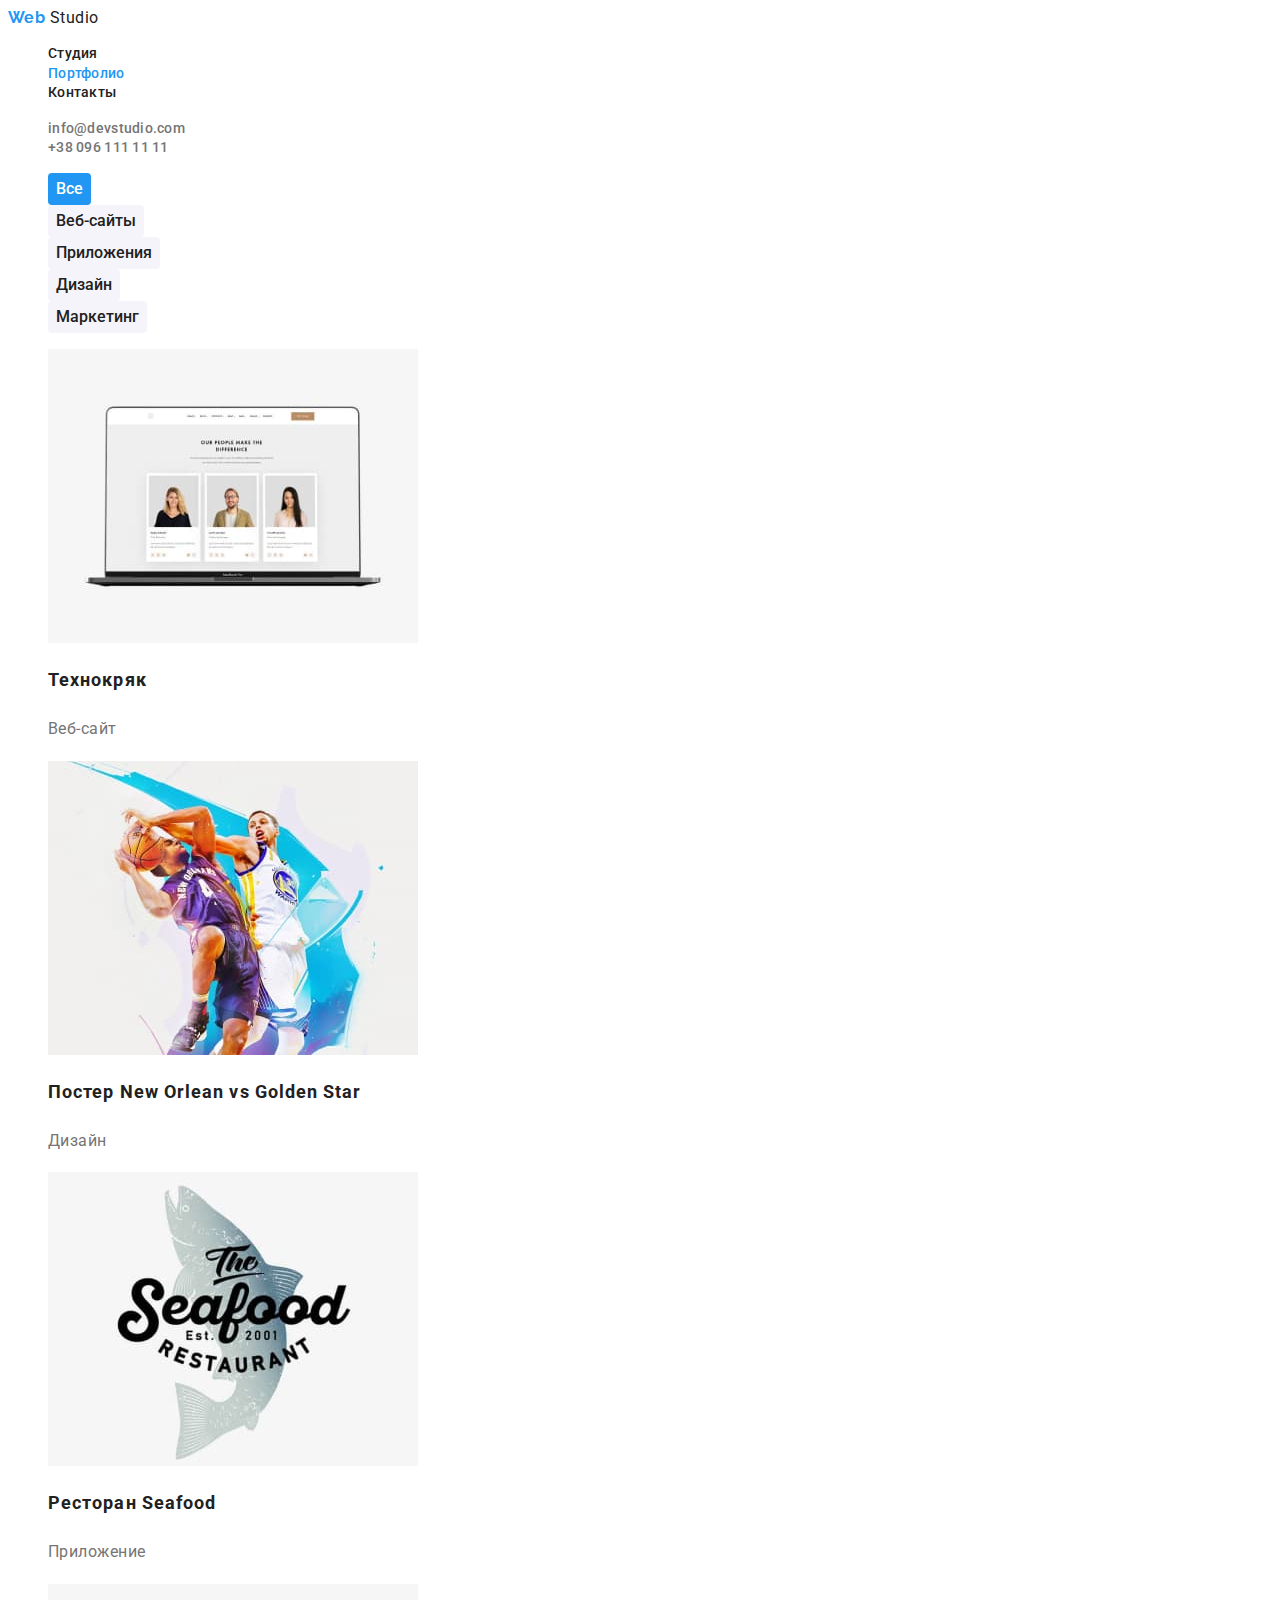
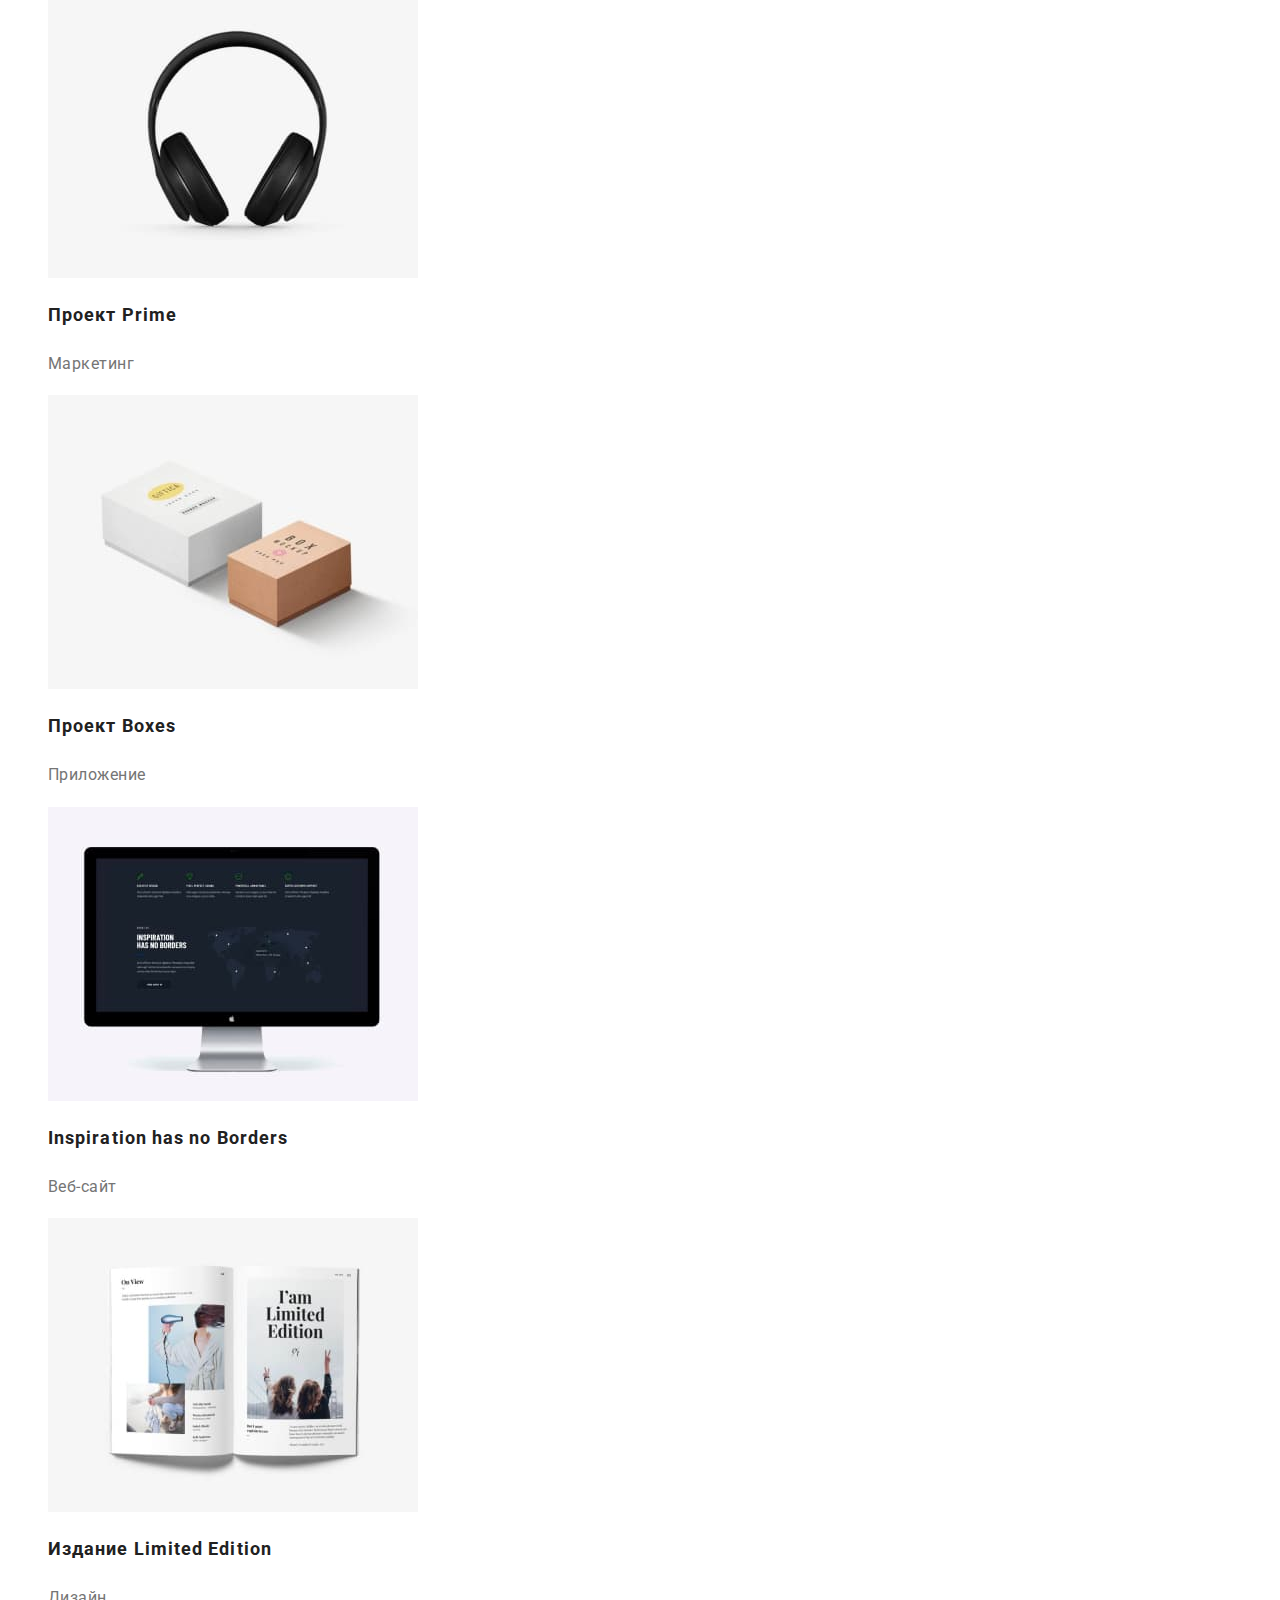
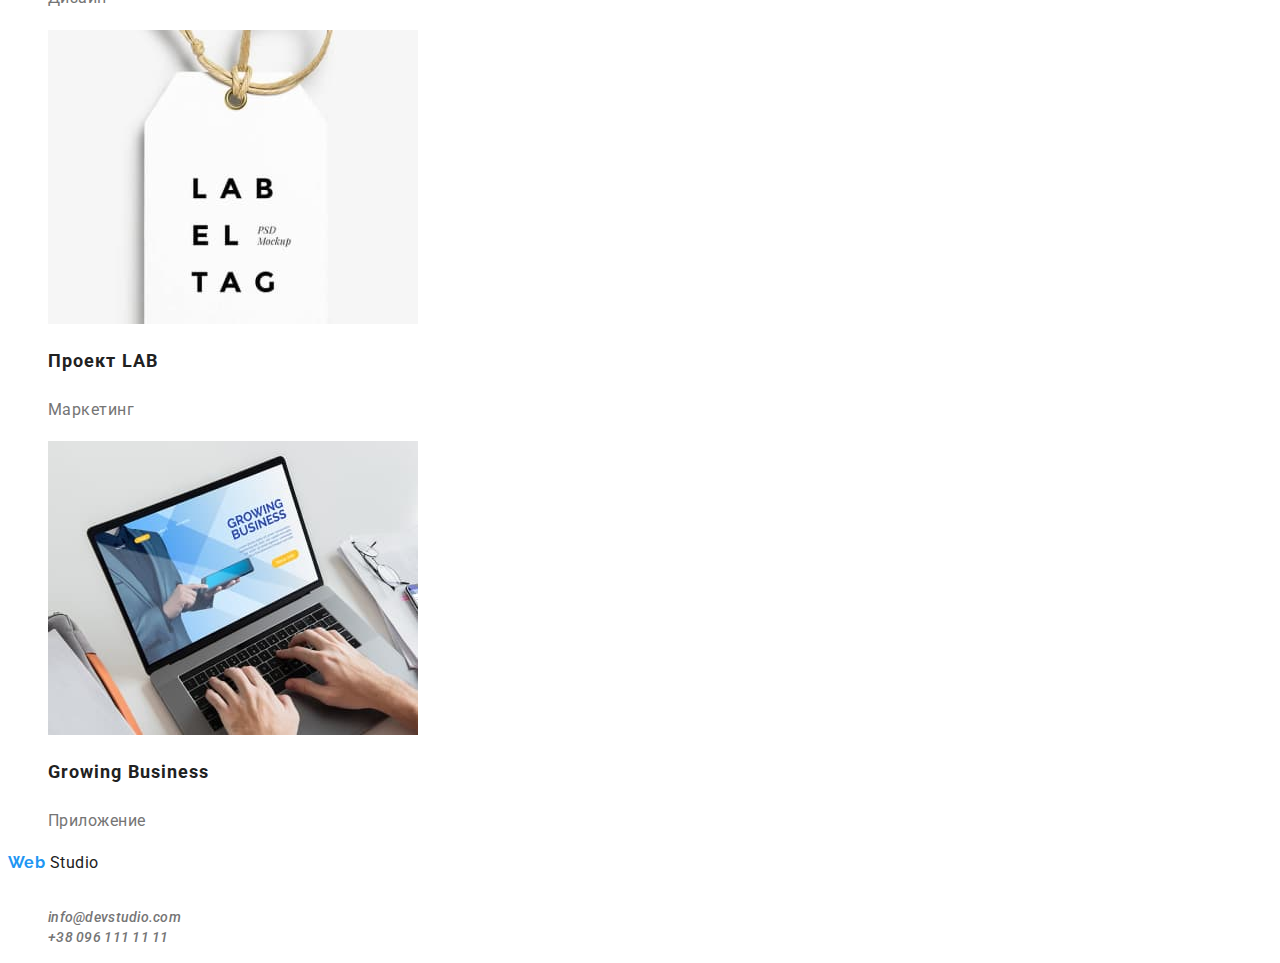
==== commit ebb5b27c: "work with mistakes" ====
--- a/portfolio.html
+++ b/portfolio.html
@@ -57,100 +57,118 @@
       </ul>
       <ul class="portfolio list">
         <li>
-          <img
-            src="./images/technokriak.jpg"
-            alt="образец фото сотрудников"
-            width="370"
-            height="294"
-          />
-          <h2 class="portfolio-menu">Технокряк</h2>
-          <p class="portfolio-selection">Веб-сайт</p>
-        </li>
-        <li>
-          <img
-            src="./images/poster.jpg"
-            alt="постер два баскетболиста"
-            width="370"
-            height="294"
-          />
-
-          <h2 class="portfolio-menu">Постер New Orlean vs Golden Star</h2>
-          <p class="portfolio-selection">Дизайн</p>
-        </li>
-        <li>
-          <img
-            src="./images/restaurant.jpg"
-            alt="реклама ресторана"
-            width="370"
-            height="294"
-          />
-
-          <h2 class="portfolio-menu">Ресторан Seafood</h2>
-          <p class="portfolio-selection">Приложение</p>
-        </li>
-        <li>
-          <img
-            src="./images/projectprime.jpg"
-            alt="наушики"
-            width="370"
-            height="294"
-          />
-          <h2 class="portfolio-menu">Проект Prime</h2>
-          <p class="portfolio-selection">Маркетинг</p>
-        </li>
-        <li>
-          <img
-            src="./images/projectboxes.jpg"
-            alt="две коробки"
-            width="370"
-            height="294"
-          />
-
-          <h2 class="portfolio-menu">Проект Boxes</h2>
-          <p class="portfolio-selection">Приложение</p>
-        </li>
-        <li>
-          <img
-            src="./images/inspiration.jpg"
-            alt="монитор с изображением"
-            width="370"
-            height="294"
-          />
-
-          <h2 class="portfolio-menu">Inspiration has no Borders</h2>
-          <p class="portfolio-selection">Веб-сайт</p>
-        </li>
-        <li>
-          <img
-            src="./images/journal.jpg"
-            alt="открытый журнал"
-            width="370"
-            height="294"
-          />
-
-          <h2 class="portfolio-menu">Издание Limited Edition</h2>
-          <p class="portfolio-selection">Дизайн</p>
-        </li>
-        <li>
-          <img
-            src="./images/projectlab.jpg"
-            alt="бирки бумажные"
-            width="370"
-            height="294"
-          />
-
-          <h2 class="portfolio-menu">Проект LAB</h2>
-          <p class="portfolio-selection">Маркетинг</p>
-        </li>
-        <li>
-          <img
-            src="./images/growingbusiness.jpg"
-            alt="работа на лэптопе"
-            width="370"
-            height="294"
-          />
-          <h2 class="portfolio-menu">Growing Business</h2>
-          <p class="portfolio-selection">Приложение</p>
+          <a class="portfolio-link" href="#">
+            <img
+              src="./images/technokriak.jpg"
+              alt="образец фото сотрудников"
+              width="370"
+              height="294"
+            />
+            <h2 class="portfolio-menu">Технокряк</h2>
+            <p class="portfolio-selection">Веб-сайт</p>
+          </a>
+        </li>
+        <li>
+          <a class="portfolio-link" href="#">
+            <img
+              src="./images/poster.jpg"
+              alt="постер два баскетболиста"
+              width="370"
+              height="294"
+            />
+
+            <h2 class="portfolio-menu">Постер New Orlean vs Golden Star</h2>
+            <p class="portfolio-selection">Дизайн</p>
+          </a>
+        </li>
+        <li>
+          <a class="portfolio-link" href="#">
+            <img
+              src="./images/restaurant.jpg"
+              alt="реклама ресторана"
+              width="370"
+              height="294"
+            />
+
+            <h2 class="portfolio-menu">Ресторан Seafood</h2>
+            <p class="portfolio-selection">Приложение</p>
+          </a>
+        </li>
+        <li>
+          <a class="portfolio-link" href="#">
+            <img
+              src="./images/projectprime.jpg"
+              alt="наушики"
+              width="370"
+              height="294"
+            />
+            <h2 class="portfolio-menu">Проект Prime</h2>
+            <p class="portfolio-selection">Маркетинг</p>
+          </a>
+        </li>
+        <li>
+          <a class="portfolio-link" href="#">
+            <img
+              src="./images/projectboxes.jpg"
+              alt="две коробки"
+              width="370"
+              height="294"
+            />
+
+            <h2 class="portfolio-menu">Проект Boxes</h2>
+            <p class="portfolio-selection">Приложение</p>
+          </a>
+        </li>
+        <li>
+          <a class="portfolio-link" href="#">
+            <img
+              src="./images/inspiration.jpg"
+              alt="монитор с изображением"
+              width="370"
+              height="294"
+            />
+
+            <h2 class="portfolio-menu">Inspiration has no Borders</h2>
+            <p class="portfolio-selection">Веб-сайт</p>
+          </a>
+        </li>
+        <li>
+          <a class="portfolio-link" href="#">
+            <img
+              src="./images/journal.jpg"
+              alt="открытый журнал"
+              width="370"
+              height="294"
+            />
+
+            <h2 class="portfolio-menu">Издание Limited Edition</h2>
+            <p class="portfolio-selection">Дизайн</p>
+          </a>
+        </li>
+        <li>
+          <a class="portfolio-link" href="#">
+            <img
+              src="./images/projectlab.jpg"
+              alt="бирки бумажные"
+              width="370"
+              height="294"
+            />
+
+            <h2 class="portfolio-menu">Проект LAB</h2>
+            <p class="portfolio-selection">Маркетинг</p>
+          </a>
+        </li>
+        <li>
+          <a class="portfolio-link" href="#">
+            <img
+              src="./images/growingbusiness.jpg"
+              alt="работа на лэптопе"
+              width="370"
+              height="294"
+            />
+            <h2 class="portfolio-menu">Growing Business</h2>
+            <p class="portfolio-selection">Приложение</p>
+          </a>
         </li>
       </ul>
     </main>
--- a/css/styles.css
+++ b/css/styles.css
@@ -6,227 +6,208 @@
   --primery-bg-color: #ffffff;
 }
 
-
 body {
-background-color: var(--primery-bg-color);
-color: var(--primary-text-color);
-font-family: Roboto, sans-serif;
-letter-spacing: 0.03em;
-}
-
+  background-color: var(--primery-bg-color);
+  color: var(--primary-text-color);
+  font-family: Roboto, sans-serif;
+  letter-spacing: 0.03em;
+}
 
 .list {
-list-style: none;
-}
-
+  list-style: none;
+}
 
 /*Logo*/
 .logo .logo-web {
-color: var(--accent-color);
-font-family: Raleway; sans-serif;
-font-weight: 700;
-line-height: 1.19;
-text-decoration: none;
-}
-
-
+  color: var(--accent-color);
+  font-family: Raleway, sans-serif;
+  font-weight: 700;
+  line-height: 1.19;
+  text-decoration: none;
+}
 .logo .logo-item {
-color: var(--primary-text-color);
-font-family: Raleway; sans-serif;
-font-weight: 700;
-line-height: 1.19;
-text-decoration: none;
-}
-
+  color: var(--primary-text-color);
+  font-family: Raleway, sans-serif;
+  font-weight: 700;
+  line-height: 1.19;
+  text-decoration: none;
+}
 
 .link {
-color: var(--primary-text-color);
-text-decoration: none;
-}
-
+  color: var(--primary-text-color);
+  text-decoration: none;
+}
+
+.portfolio-link {
+  text-decoration: none;
+}
 
 .site-nav .link {
-color: var(--title-text-color);
-font-weight: 500;
-font-size: 14px;
-line-height: 1.33;
-letter-spacing: 0.02em;
-text-decoration: none;
-}
-
+  color: var(--title-text-color);
+  font-weight: 500;
+  font-size: 14px;
+  line-height: 1.33;
+  letter-spacing: 0.02em;
+  text-decoration: none;
+}
 
 .site-nav .link.current {
-color: var(--accent-color);
-text-decoration: none;
-}
-
+  color: var(--accent-color);
+  text-decoration: none;
+}
 
 .address .add-list {
-color: var(--paragraph-text-color);
-font-weight: 500;
-font-size: 14px;
-line-height: 1.33;
-letter-spacing: 0.02em;
-text-decoration: none;
-}
-
+  color: var(--paragraph-text-color);
+  font-weight: 500;
+  font-size: 14px;
+  line-height: 1.33;
+  letter-spacing: 0.02em;
+  text-decoration: none;
+}
 
 .site-nav .link:hover,
 .site-nav .link:focus {
-color: var(--accent-color);
-}
-
+  color: var(--accent-color);
+}
 
 .address .add-list:hover,
 .address .add-list:focus {
-color: var(--accent-color);
-}
-
+  color: var(--accent-color);
+}
 
 .section-title {
-color: var(--primary-text-color);
-}
-
+  color: var(--primary-text-color);
+}
 
 /*Buttons*/
 
 /*портфоліо кнопки*/
 .button {
-color: var(--primery-bg-color);
-font-family: inherit;
-text-decoration: none;
-font-size: 16px;
-border-color: transparent;
-font-weight: 500;
-line-height: 1.63;
-cursor: pointer;
- }
-
- .button:hover,
- .button:focus {
+  color: var(--primery-bg-color);
+  font-family: inherit;
+  text-decoration: none;
+  font-size: 16px;
+  font-weight: 500;
+  line-height: 1.63;
+  cursor: pointer;
+
+  border-radius: 4px;
+  border-color: transparent;
+}
+
+.button:hover,
+.button:focus {
+  color: var(--accent-color);
+  text-decoration: none;
+}
+
+.button .primery {
+  color: var(--primery-bg-color);
   background-color: var(--accent-color);
- }
-
-
-.button .primery {
-color: var(--primery-bg-color);
-background-color: var(--accent-color);
-border-color: transparent;
-}
-
+  border-color: transparent;
+}
 
 .button .secondary {
-color: var(--title-text-color);
-background-color: #f5f4fa;
-border-color: transparent;
-}
-
+  color: var(--title-text-color);
+  background-color: #f5f4fa;
+  border-color: transparent;
+}
 
 /*section hero */
 .hero {
-font-weight: 900;
-font-size: 44px;
-line-height: 1.36;
-text-align: center;
-letter-spacing: 0.06em;
+  font-weight: 900;
+  font-size: 44px;
+  line-height: 1.36;
+  text-align: center;
+  letter-spacing: 0.06em;
 }
 
 /* Hero main button*/
 .hero-btn {
-color: var(--primery-bg-color);
-background-color: var(--accent-color);
-font-weight: 700;
-font-size: 16px;
-line-height: 1.86;
-text-align: center;
-letter-spacing: 0.06em;
-cursor: pointer;
-
-border-radius: 4px;
-border-color: transparent;
-box-shadow: 0px 4px 4px rgba(0, 0, 0, 0.15)
-}
-
+  color: var(--primery-bg-color);
+  background-color: var(--accent-color);
+  font-weight: 700;
+  font-size: 16px;
+  line-height: 1.86;
+  text-align: center;
+  letter-spacing: 0.06em;
+  cursor: pointer;
+
+  border-radius: 4px;
+  border-color: transparent;
+  box-shadow: 0px 4px 4px rgba(0, 0, 0, 0.15);
+}
 
 .hero-btn:hover,
 .hero-btn:focus {
   background-color: var(--accent-color);
 }
 
-
 /* section-title*/
 .section-title {
-font-weight: 700;
-font-size: 36px;
-line-height: 1.17;
-text-align: center;
-}
-
-
-.title-list, .work-list, .team-list {
-color: var(--paragraph-text-color);
-font-weight: 700;
-font-size: 14px;
-line-height: 1.14;
-}
-
+  font-weight: 700;
+  font-size: 36px;
+  line-height: 1.17;
+  text-align: center;
+}
+
+.title-list,
+.work-list,
+.team-list {
+  color: var(--paragraph-text-color);
+  font-weight: 700;
+  font-size: 14px;
+  line-height: 1.14;
+}
 
 .benefits {
-color: var(--primary-text-color);
-font-weight: 700;
-font-size: 14px;
-line-height: 1.14;
+  color: var(--primary-text-color);
+  font-weight: 700;
+  font-size: 14px;
+  line-height: 1.14;
 }
 
 .benefits-text {
-color: var(--paragraph-text-color);
-font-size: 14px;
-line-height: 1.71;
-}
-
+  color: var(--paragraph-text-color);
+  font-size: 14px;
+  line-height: 1.71;
+}
 
 .team-member {
-color: var(--primary-text-color);
-font-weight: 500;
-font-size: 16px;
-line-height: 1.19;
-}
-
+  color: var(--primary-text-color);
+  font-weight: 500;
+  font-size: 16px;
+  line-height: 1.19;
+}
 
 .benefits-text {
-font-size: 14px;
-line-height: 1.71;
-}
-
+  font-size: 14px;
+  line-height: 1.71;
+}
 
 .position {
-font-size: 16px;
-line-height: 1.19;
-}
-
+  font-size: 16px;
+  line-height: 1.19;
+}
 
 .portfolio-menu {
-color: var(--primary-text-color);
-font-weight: 700;
-font-size: 18px;
-line-height: 2;
-letter-spacing: 0.06em;
-}
-
+  color: var(--primary-text-color);
+  font-weight: 700;
+  font-size: 18px;
+  line-height: 2;
+  letter-spacing: 0.06em;
+}
 
 .portfolio-selection {
-color: var(--paragraph-text-color);
-font-size: 16px;
-line-height: 1.91;
-}
-
+  color: var(--paragraph-text-color);
+  font-size: 16px;
+  line-height: 1.91;
+}
 
 /*Footer адреса фізична , інший колір var(--primery-bg-color)*/
 .add-list.main {
-color: var(--primery-bg-color);
-}
-
-
+  color: var(--primery-bg-color);
+}
 
 /*осн колір фону #FFFFFF;*/
 /*вторинний колір фону #F5F4FA;*/
@@ -239,4 +220,3 @@
 */
 /* абзаци текст #757575;
  */
- 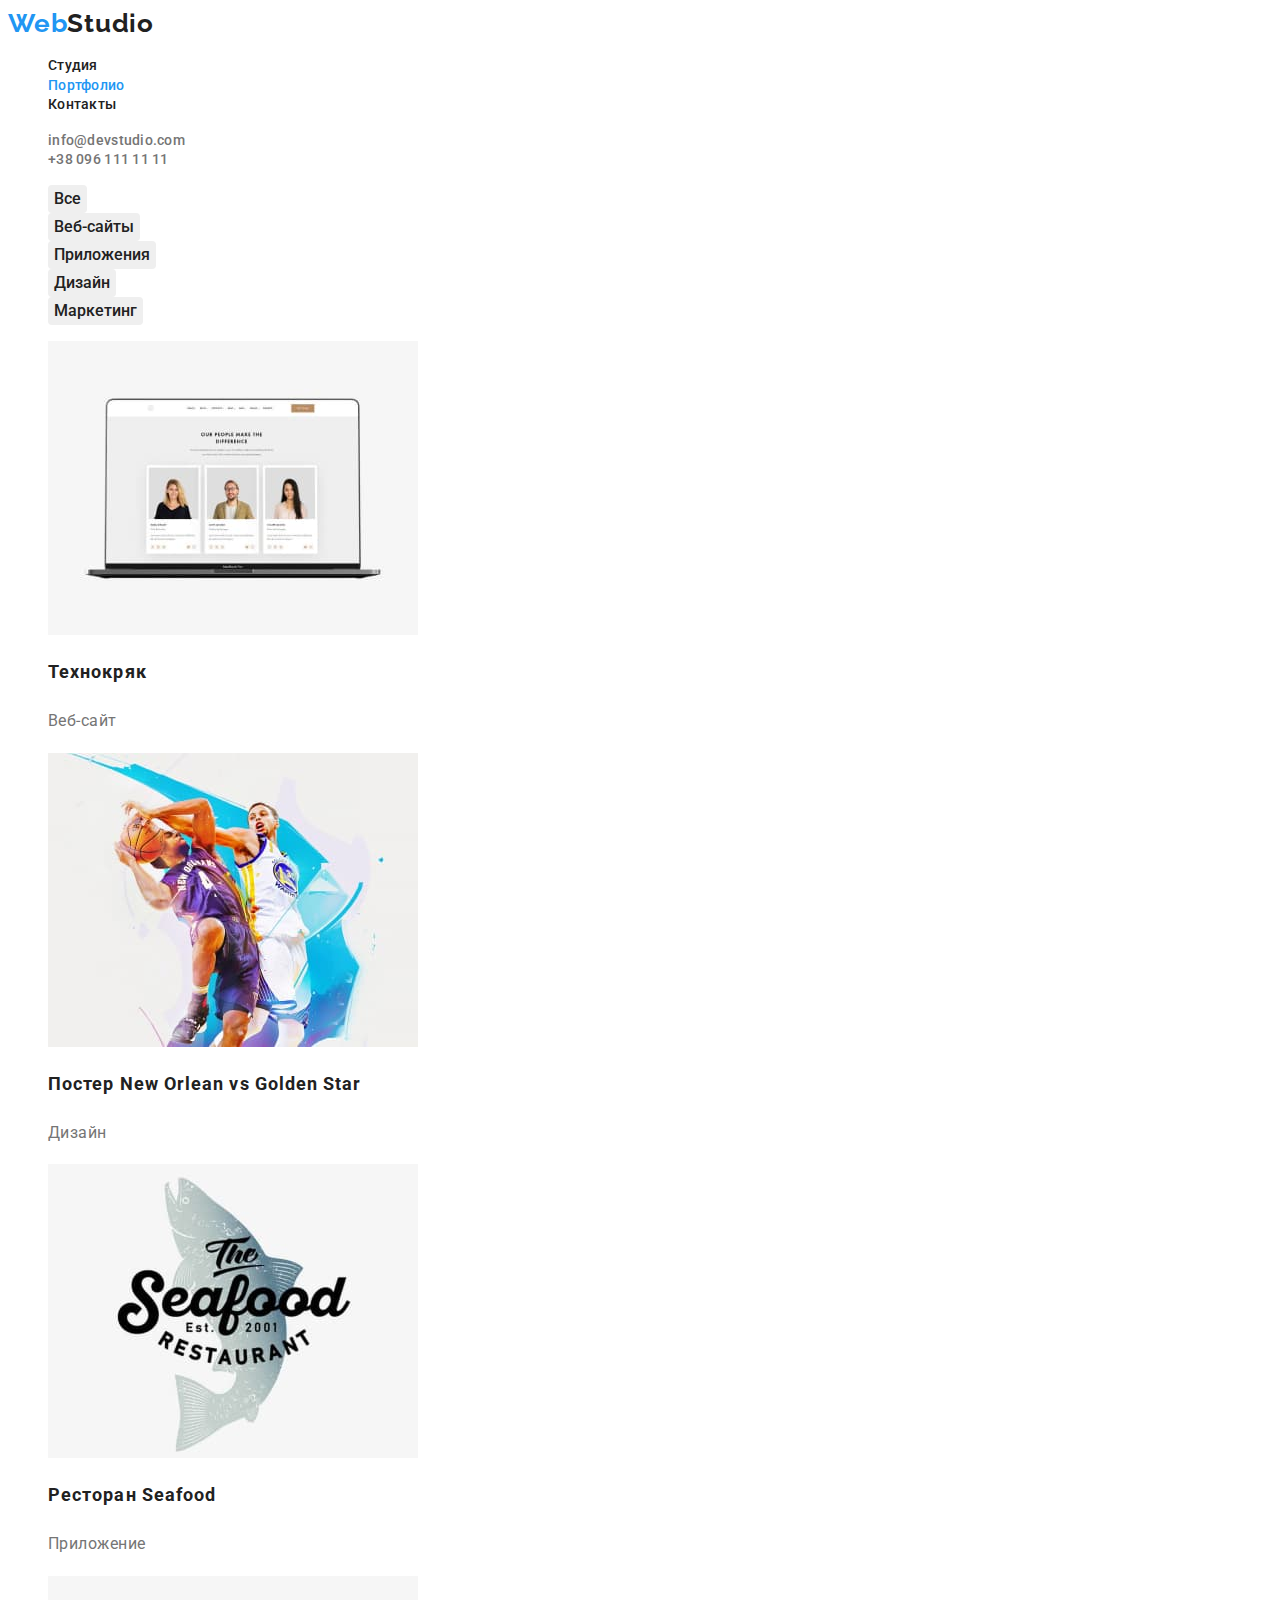
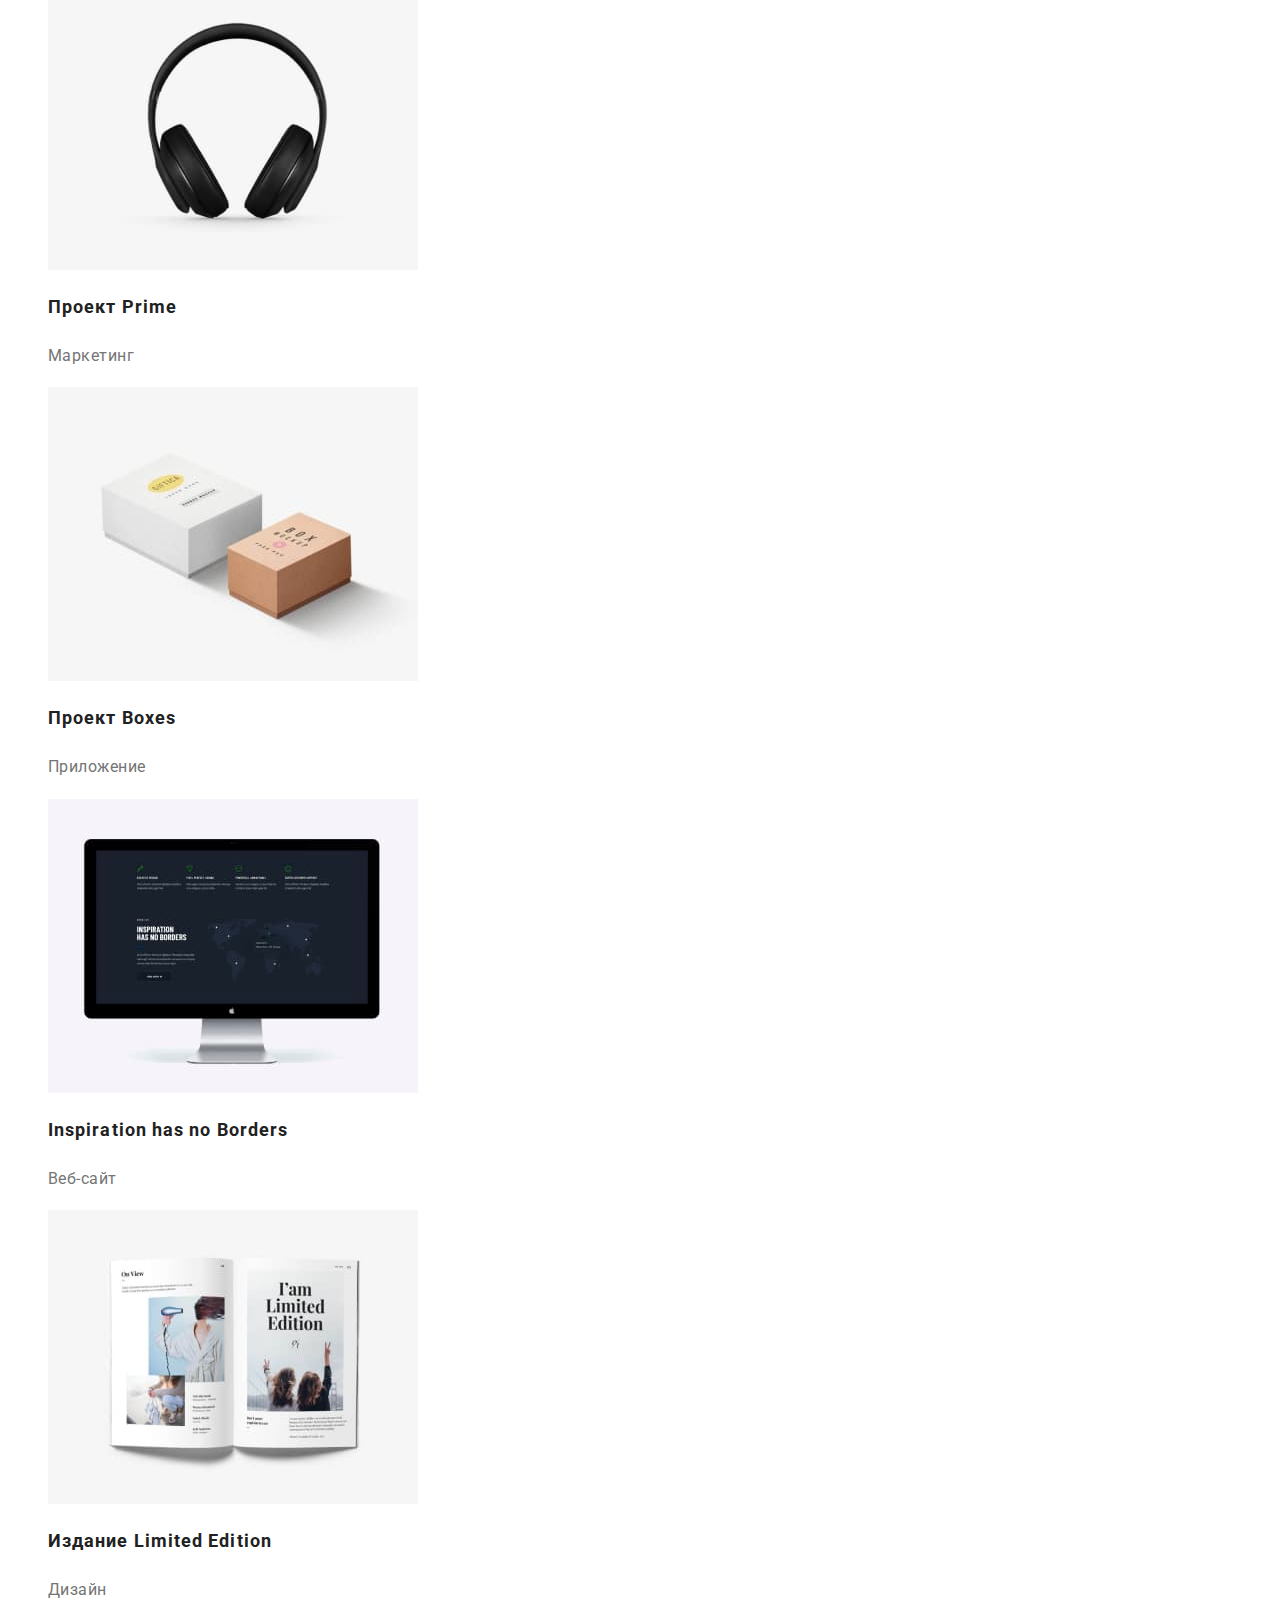
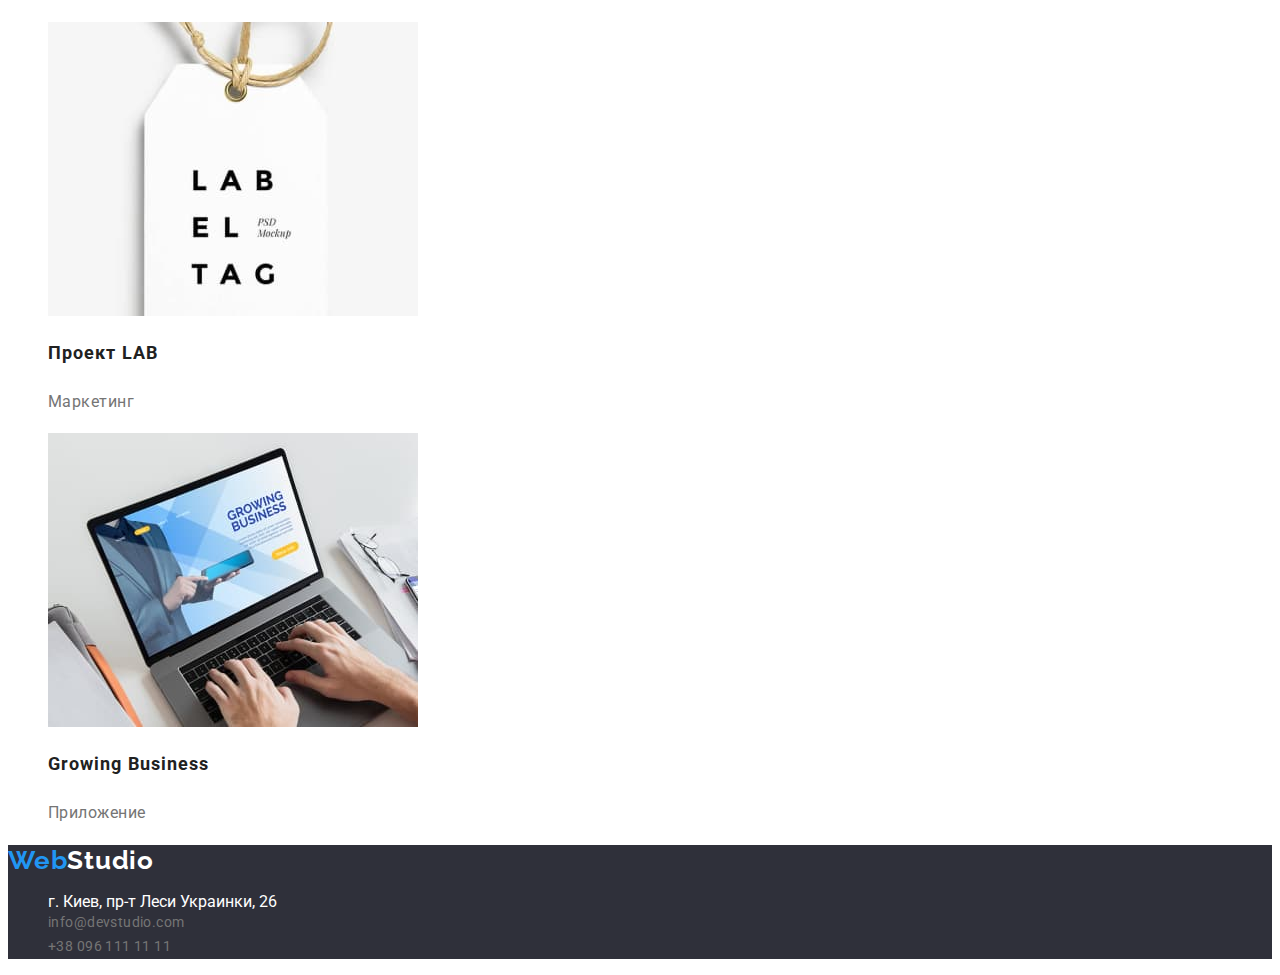
==== commit eb0ccb09: "work with mistakes after mentor's review" ====
--- a/portfolio.html
+++ b/portfolio.html
@@ -14,45 +14,46 @@
     <link rel="stylesheet" href="./css/styles.css" />
   </head>
   <body>
-    <header>
-      <nav>
-        <a class="logo style link" href="/index.html">
-          <span class="logo-web">Web</span>
-          Studio</a
-        >
-        <ul class="site-nav list">
-          <li><a class="link" href="./index.html">Студия</a></li>
-          <li>
-            <a class="link current" href="./portfolio.html">Портфолио</a>
-          </li>
-          <li><a class="link" href="">Контакты</a></li>
+    <main>
+      <header>
+        <nav>
+          <a class="logo link" href="/index.html">
+            <span>Web</span><span class="logo-item">Studio</span></a
+          >
+          <ul class="site-nav list">
+            <li><a class="link" href="./index.html">Студия</a></li>
+            <li>
+              <a class="link current" href="./portfolio.html">Портфолио</a>
+            </li>
+            <li><a class="link" href="">Контакты</a></li>
+          </ul>
+        </nav>
+        <ul class="address list">
+          <li>
+            <a class="add-list link" href="mailto:info@devstudio.com"
+              >info@devstudio.com</a
+            >
+          </li>
+          <li>
+            <a class="add-list link" href="tel:+380961111111"
+              >+38 096 111 11 11</a
+            >
+          </li>
         </ul>
-      </nav>
-      <ul class="address list">
-        <li>
-          <a class="add-list" href="mailto:info@devstudio.com"
-            >info@devstudio.com</a
-          >
-        </li>
-        <li>
-          <a class="add-list" href="tel:+380961111111">+38 096 111 11 11</a>
-        </li>
-      </ul>
-    </header>
-    <main>
+      </header>
       <h1 hidden>коллекция наших работ</h1>
 
-      <ul class="button">
-        <li><button class="button primery" type="button">Все</button></li>
-        <li>
-          <button class="button secondary" type="button">Веб-сайты</button>
-        </li>
-        <li>
-          <button class="button secondary" type="button">Приложения</button>
-        </li>
-        <li><button class="button secondary" type="button">Дизайн</button></li>
-        <li>
-          <button class="button secondary" type="button">Маркетинг</button>
+      <ul class="buttons list">
+        <li><button class="button active" type="button">Все</button></li>
+        <li>
+          <button class="button" type="button">Веб-сайты</button>
+        </li>
+        <li>
+          <button class="button" type="button">Приложения</button>
+        </li>
+        <li><button class="button" type="button">Дизайн</button></li>
+        <li>
+          <button class="button" type="button">Маркетинг</button>
         </li>
       </ul>
       <ul class="portfolio list">
@@ -172,26 +173,26 @@
         </li>
       </ul>
     </main>
-    <footer>
-      <a class="logo style link" href="/index.html">
-        <span class="logo-web">Web</span>
-        Studio</a
+    <footer style="background-color: #2f303a">
+      <a class="logo link" href="/index.html">
+        <span>Web</span><span class="logo-light">Studio</span></a
       >
-
-      <address>
-        <ul class="address list">
-          <li>
-            <a class="add-list main" href="#">
+      <address style="font-style: normal">
+        <ul class="address-footer list link">
+          <li>
+            <a class="footer-main link" href="#">
               г. Киев, пр-т Леси Украинки, 26</a
             >
           </li>
           <li>
-            <a class="add-list" href="mailto:info@devstudio.com">
-              info@devstudio.com</a
-            >
-          </li>
-          <li>
-            <a class="add-list" href="tel:+380961111111">+38 096 111 11 11</a>
+            <a class="add-footer link" href="mailto:info@devstudio.com"
+              >info@devstudio.com</a
+            >
+          </li>
+          <li>
+            <a class="add-footer link" href="tel:+380961111111"
+              >+38 096 111 11 11</a
+            >
           </li>
         </ul>
       </address>
--- a/css/styles.css
+++ b/css/styles.css
@@ -5,76 +5,60 @@
   --paragraph-text-color: #757575;
   --primery-bg-color: #ffffff;
 }
-
 body {
   background-color: var(--primery-bg-color);
   color: var(--primary-text-color);
   font-family: Roboto, sans-serif;
-  letter-spacing: 0.03em;
-}
-
+}
 .list {
   list-style: none;
+  text-decoration: none;
+}
+.link {
+  color: var(--primary-text-color);
+  text-decoration: none;
 }
 
 /*Logo*/
-.logo .logo-web {
+.logo {
   color: var(--accent-color);
   font-family: Raleway, sans-serif;
   font-weight: 700;
+  font-size: 26px;
   line-height: 1.19;
-  text-decoration: none;
+  letter-spacing: 0.03em;
 }
 .logo .logo-item {
   color: var(--primary-text-color);
   font-family: Raleway, sans-serif;
-  font-weight: 700;
-  line-height: 1.19;
-  text-decoration: none;
-}
-
-.link {
-  color: var(--primary-text-color);
-  text-decoration: none;
-}
-
+}
 .portfolio-link {
   text-decoration: none;
 }
-
 .site-nav .link {
-  color: var(--title-text-color);
   font-weight: 500;
   font-size: 14px;
   line-height: 1.33;
   letter-spacing: 0.02em;
-  text-decoration: none;
-}
-
+}
 .site-nav .link.current {
   color: var(--accent-color);
-  text-decoration: none;
-}
-
+}
 .address .add-list {
   color: var(--paragraph-text-color);
   font-weight: 500;
   font-size: 14px;
   line-height: 1.33;
   letter-spacing: 0.02em;
-  text-decoration: none;
-}
-
+}
 .site-nav .link:hover,
 .site-nav .link:focus {
   color: var(--accent-color);
 }
-
 .address .add-list:hover,
 .address .add-list:focus {
   color: var(--accent-color);
 }
-
 .section-title {
   color: var(--primary-text-color);
 }
@@ -83,58 +67,52 @@
 
 /*портфоліо кнопки*/
 .button {
-  color: var(--primery-bg-color);
+  color: var(--primary-text-color);
   font-family: inherit;
-  text-decoration: none;
   font-size: 16px;
   font-weight: 500;
   line-height: 1.63;
   cursor: pointer;
 
   border-radius: 4px;
-  border-color: transparent;
-}
-
+  border: none;
+}
+.button .active {
+  color: var(--primery-bg-color);
+  background-color: var(--accent-color);
+}
 .button:hover,
 .button:focus {
-  color: var(--accent-color);
-  text-decoration: none;
-}
-
-.button .primery {
-  color: var(--primery-bg-color);
-  background-color: var(--accent-color);
-  border-color: transparent;
-}
-
-.button .secondary {
-  color: var(--title-text-color);
-  background-color: #f5f4fa;
-  border-color: transparent;
+  color: var(--primery-bg-color);
+  background-color: var(--accent-color);
 }
 
 /*section hero */
 .hero {
+  background-color: #2f303a;
+}
+.main-title {
+  color: var(--primery-bg-color);
   font-weight: 900;
   font-size: 44px;
   line-height: 1.36;
   text-align: center;
+  text-transform: uppercase;
   letter-spacing: 0.06em;
 }
-
 /* Hero main button*/
 .hero-btn {
   color: var(--primery-bg-color);
   background-color: var(--accent-color);
   font-weight: 700;
+  font-family: Roboto;
   font-size: 16px;
   line-height: 1.86;
-  text-align: center;
   letter-spacing: 0.06em;
   cursor: pointer;
 
   border-radius: 4px;
-  border-color: transparent;
+  border-color: none;
   box-shadow: 0px 4px 4px rgba(0, 0, 0, 0.15);
 }
 
@@ -149,15 +127,15 @@
   font-size: 36px;
   line-height: 1.17;
   text-align: center;
-}
-
-.title-list,
-.work-list,
-.team-list {
+  letter-spacing: 0.03em;
+}
+
+.title-list {
   color: var(--paragraph-text-color);
   font-weight: 700;
   font-size: 14px;
   line-height: 1.14;
+  letter-spacing: 0.03em;
 }
 
 .benefits {
@@ -165,12 +143,15 @@
   font-weight: 700;
   font-size: 14px;
   line-height: 1.14;
+  letter-spacing: 0.03em;
+  text-transform: uppercase;
 }
 
 .benefits-text {
   color: var(--paragraph-text-color);
   font-size: 14px;
   line-height: 1.71;
+  letter-spacing: 0.03em;
 }
 
 .team-member {
@@ -178,16 +159,14 @@
   font-weight: 500;
   font-size: 16px;
   line-height: 1.19;
-}
-
-.benefits-text {
-  font-size: 14px;
-  line-height: 1.71;
+  letter-spacing: 0.03em;
 }
 
 .position {
+  color: var(--paragraph-text-color);
   font-size: 16px;
   line-height: 1.19;
+  letter-spacing: 0.03em;
 }
 
 .portfolio-menu {
@@ -202,21 +181,20 @@
   color: var(--paragraph-text-color);
   font-size: 16px;
   line-height: 1.91;
+  letter-spacing: 0.03em;
 }
 
 /*Footer адреса фізична , інший колір var(--primery-bg-color)*/
-.add-list.main {
-  color: var(--primery-bg-color);
-}
-
-/*осн колір фону #FFFFFF;*/
-/*вторинний колір фону #F5F4FA;*/
-/* осн колір тексту #212121; 
-*/
-/* колір фокус #2196F3;*/
-/*хіро заголовок  #FFFFFF;
-*/
-/*заголовки секцій  #212121;
-*/
-/* абзаци текст #757575;
- */
+.logo-light {
+  color: var(--primery-bg-color);
+}
+/*адреса в футері - інший розмір - font-weight 400*/
+.address-footer .add-footer {
+  color: var(--paragraph-text-color);
+  font-size: 14px;
+  line-height: 1.71;
+  letter-spacing: 0.03em;
+}
+.address-footer .footer-main {
+  color: var(--primery-bg-color);
+}
